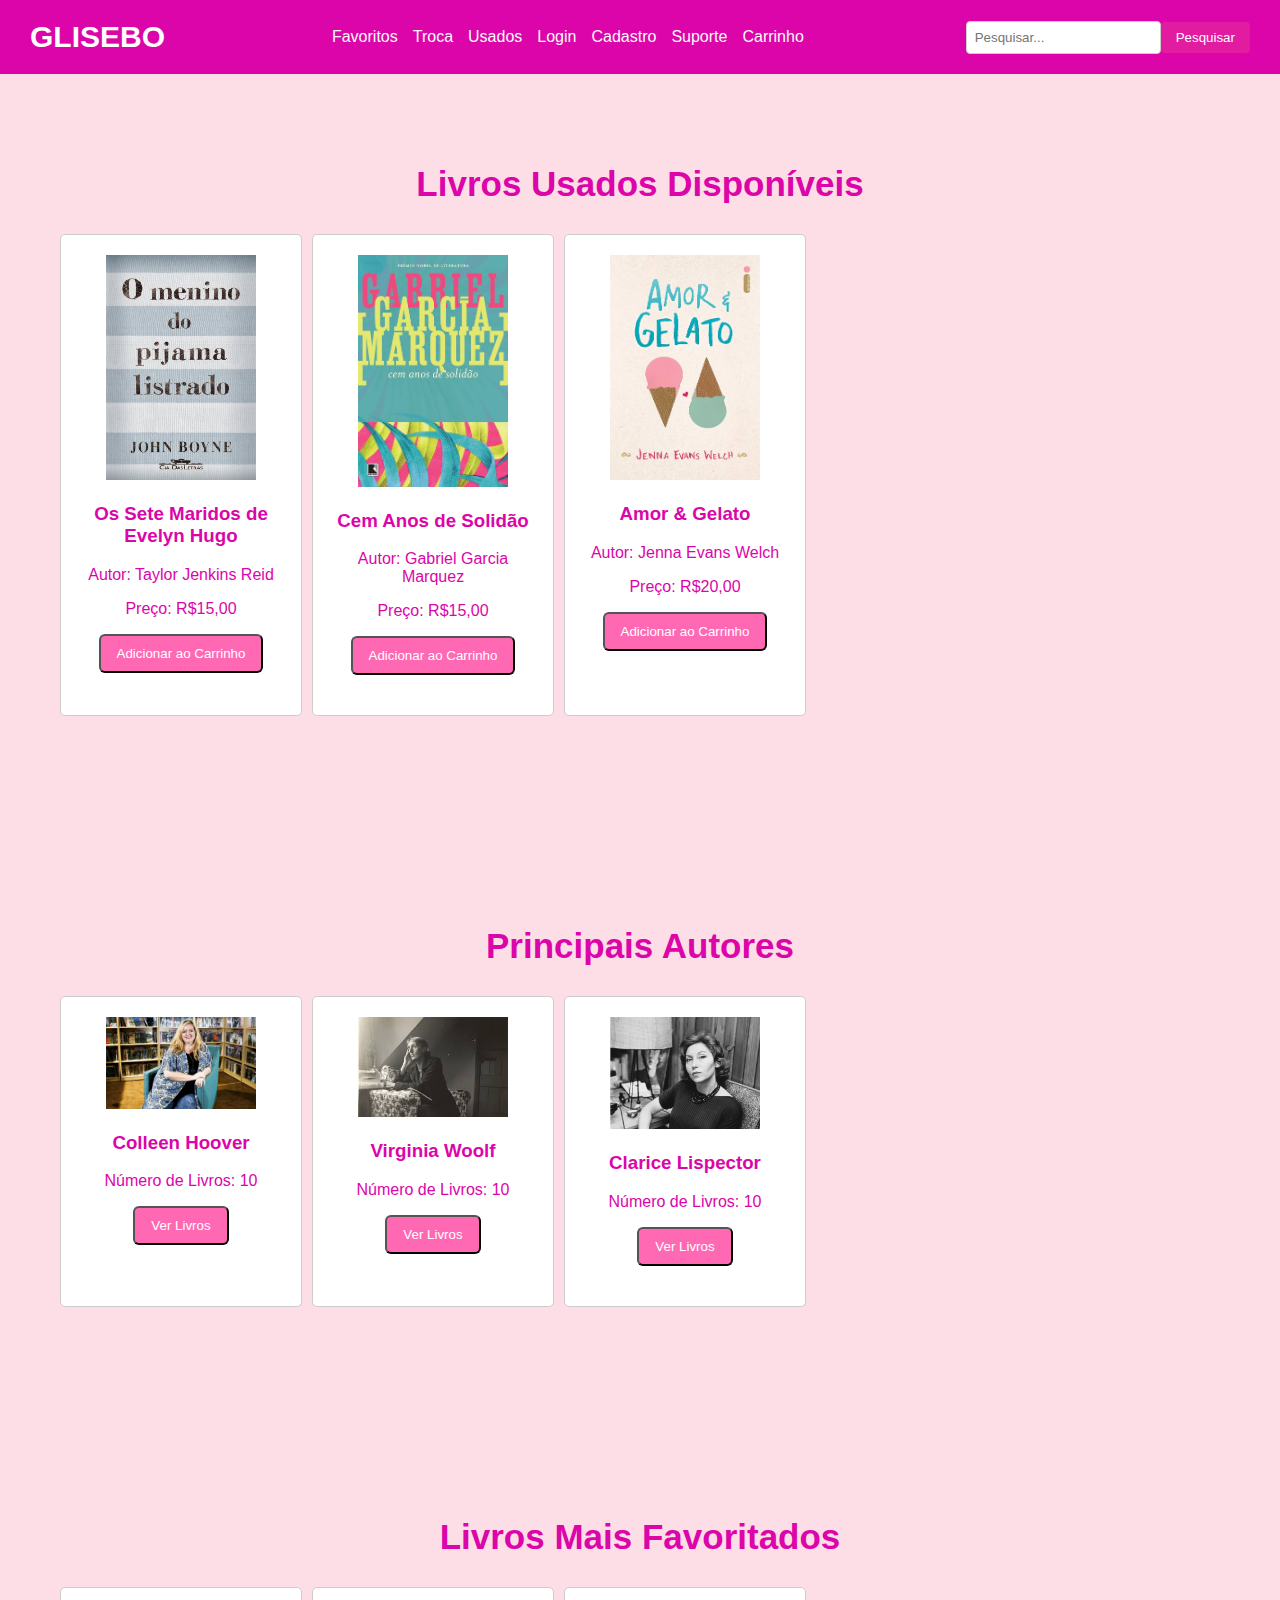
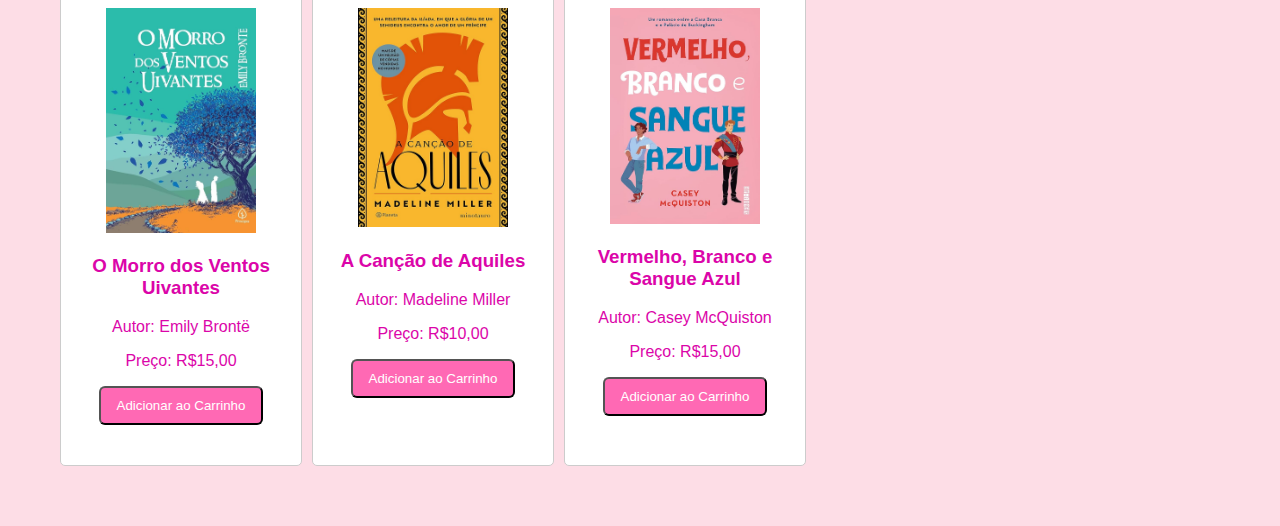
==== index.html @ 2781a34b "oii" ====
<!DOCTYPE html>
<html lang="pt-BR">
<head>
    <meta charset="UTF-8">
    <meta http-equiv="X-UA-Compatible" content="IE=edge">
    <meta name="viewport" content="width=device-width, initial-scale=1.0">
    <title>GLISEBO - Página Inicial</title>
    <link rel="stylesheet" href="styles.css">
</head>
<body>

    <header>
        <div class="logo">GLISEBO</div>
        <nav class="categorias">
            <ul>
                <li><a href="favoritos.html">Favoritos</a></li>
                <li><a href="troca.html">Troca</a></li>
                <li><a href="comprar_livros_usados.html">Usados</a></li>
                <li><a href="realizar_login.html">Login</a></li>
                <li><a href="cadastrar_usuario.html">Cadastro</a></li>
                <li><a href="receber_suporte.html">Suporte</a></li>
                <li><a href="carrinho.html">Carrinho</a></li>
            </ul>
        </nav>
        <div class="search-bar">
            <input type="text" placeholder="Pesquisar...">
            <button>Pesquisar</button>
        </div>
    </header>

    <div class="container">
        <section class="livros-disponiveis">
            <h1>Livros Usados Disponíveis</h1>
            <div class="livros-carousel">
                <div class="livro">
                    <img class="img_livro" src="img/livro1.jpg" alt="Capa do Livro">
                    <h3>Os Sete Maridos de Evelyn Hugo</h3>
                    <p>Autor: Taylor Jenkins Reid</p>
                    <p>Preço: R$15,00</p>
                    <button class="add-to-cart">Adicionar ao Carrinho</button>
                </div>
                
                <div class="livro">
                    <img class="img_livro" src="img/livro2.jpg" alt="Capa do Livro">
                    <h3>Cem Anos de Solidão</h3>
                    <p>Autor: Gabriel Garcia Marquez</p>
                    <p>Preço: R$15,00</p>
                    <button class="add-to-cart">Adicionar ao Carrinho</button>
                </div>
                
                <div class="livro">
                    <img class="img_livro" src="img/livro3.jpg" alt="Capa do Livro">
                    <h3>Amor & Gelato</h3>
                    <p>Autor: Jenna Evans Welch</p>
                    <p>Preço: R$20,00</p>
                    <button class="add-to-cart">Adicionar ao Carrinho</button>
                </div>
            </div>
        </section>

        <section class="autores-principais">
            <h1>Principais Autores</h1>
            <div class="autores-carousel">
                <div class="autor">
                    <img class="img_autor" src="img/autor1.jpg" alt="Foto do Autor">
                    <h3>Colleen Hoover</h3>
                    <p>Número de Livros: 10</p>
                    <button class="add-to-cart">Ver Livros</button>                
                </div>
                
                <div class="autor">
                    <img class="img_autor" src="img/autor2.jpg" alt="Foto do Autor">
                    <h3>Virginia Woolf</h3>
                    <p>Número de Livros: 10</p>
                    <button class="add-to-cart">Ver Livros</button>               
                </div>

                <div class="autor">
                    <img class="img_autor" src="img/autor3.webp" alt="Foto do Autor">
                    <h3>Clarice Lispector</h3>
                    <p>Número de Livros: 10</p>
                    <button class="add-to-cart">Ver Livros</button>                
                </div>
            
            </div>
        </section>

        <section class="livros-favoritados">
            <h1>Livros Mais Favoritados</h1>
            <div class="favoritos-carousel">
                <div class="favorito">
                    <img class="img_favorito" src="img/favorito1.jpg" alt="Capa do Livro Favorito">
                    <h3>O Morro dos Ventos Uivantes</h3>
                    <p>Autor: Emily Brontë</p>
                    <p>Preço: R$15,00</p>
                    <button class="add-to-cart">Adicionar ao Carrinho</button>
                </div>
                
                <div class="favorito">
                    <img class="img_favorito" src="img/favorito2.jpg" alt="Capa do Livro Favorito">
                    <h3>A Canção de Aquiles</h3>
                    <p>Autor: Madeline Miller</p>
                    <p>Preço: R$10,00</p>
                    <button class="add-to-cart">Adicionar ao Carrinho</button>
                </div>
                
                <div class="favorito">
                    <img class="img_favorito" src="img/favorito3.jpg" alt="Capa do Livro Favorito">
                    <h3>Vermelho, Branco e Sangue Azul</h3>
                    <p>Autor: Casey McQuiston</p>
                    <p>Preço: R$15,00</p>
                    <button class="add-to-cart">Adicionar ao Carrinho</button>
                </div>
            </div>
        </section>
</body>
</html>
---- styles.css ----
body {
    font-family: 'Source Sans Pro', sans-serif;
    background-color: #fddde6; /* Rosa pastel */
    color: #db05a9; /* Rosa escuro */
    margin: 0;
    padding: 0;
}

header {
    display: flex;
    justify-content: space-between;
    align-items: center;
    padding: 20px 30px;
    background-color: #db05a9;
    color: white;
}

.livros-disponiveis, .autores-principais, .livros-favoritados {
    padding: 60px;
}

.livro, .autor, .favorito {
    border: 1px solid #db05a9;
    border-radius: 5px;
    padding: 20px;
    margin-right: 20px;
    text-align: center;
    background-color: #ffffff;
}

img {
    max-width: 150px;
    height: auto;
}

.add-to-cart {
    background-color: #ff69b4; /* Cor do botão */
    color: #fff;
    padding: 10px 16px;
    border-radius: 6px;
    cursor: pointer;
    display: block;
    text-decoration: none;
    margin: 10px auto 20px; /* Alinhar e centralizar o botão na vertical */
}

.add-to-cart:hover {
    background-color: #ff1493; /* Cor do botão ao passar o mouse */
}



.cart {
    margin-top: 20px;
}

.empty-cart {
    font-size: 24px;
    font-weight: bold;
    color: red;
}

.recommendations {
    margin-top: 30px;
    font-size: 18px;
    font-weight: bold;
    color: green;
}

.logo {
    font-size: 30px;
    font-weight: bold;
    font-family: 'Source Sans Pro', sans-serif;
    color: #fdfdfd;
    margin-right: 20px; /* Adicionando margem à direita */
}

nav.categorias {
    display: flex;
    align-items: center;
}

.carrinho {
    font-style: normal;
    font-weight: bold;

}

nav.categorias ul {
    list-style-type: none;
    padding: 0;
    margin: 0;
    display: flex;
}

nav.categorias ul li {
    margin-right: 15px;
}

nav.categorias ul li a {
    color: hsl(0, 0%, 98%);
    text-decoration: none;
}

.search-bar {
    display: flex;
    align-items: center;
}

.search-bar input[type="text"] {
    padding: 8px;
    border: 1px solid #ccc;
    border-radius: 4px;
}

.search-bar button {
    padding: 8px 15px;
    background-color: #e21ca0;
    color: white;
    border: none;
    border-radius: 4px;
    cursor: pointer;
}

.livros-disponiveis {
    margin-bottom: 60px; 
}
.autores-principais {
    margin-top: 60px; 
}
.livros-favoritados{
    margin-top: 60px;
}
.livro, .autor, .favorito {
    background-color: #fff;
    border: 1px solid #ccc;
    border-radius: 5px;
    padding: 20px;
    margin-right: 10px;
    width: 200px;
}

.livros-carousel, .autores-carousel, .favoritos-carousel {
    display: flex;
    overflow-x:auto; 
}

.img_livro{
    width: 200px;
}
.img_autor{
    width: 200px;
}
.img_favorito{
    width: 200px;
}

h1 {
    text-align: center;
    margin: 30px 0;
    font-size: 35px;
}

footer {
    background-color: #F6D9E2;
    padding: 20px;
    text-align: center;
}

.livros-usados {
    display: grid;
    grid-template-columns: repeat(auto-fill, minmax(250px, 1fr));
    gap: 20px;
    padding: 20px;
}


.livro-usado {
    width: 250px;
    background-color: #fff;
    padding: 20px;
    border-radius: 8px;
    box-shadow: 0 0 10px rgba(0, 0, 0, 0.1);
}

.livro-usado img {
    max-width: 100%;
    height: auto;
    border-radius: 4px;
    margin-bottom: 10px;
}

.livro-usado .detalhes h2 {
    font-size: 20px;
    margin-bottom: 20px;
}

.livro-usado .detalhes p {
    margin-bottom: 5px;
}

.livro-usado button {
    padding: 8px 15px;
    background-color: #4CAF50;
    color: white;
    border: none;
    border-radius: 4px;
    cursor: pointer;
}

.itens-carrinho {
    display: grid;
    grid-template-columns: repeat(auto-fill, minmax(250px, 1fr));
    gap: 20px;
    padding: 20px;
}

.item {
    background-color: #fff;
    padding: 20px;
    border-radius: 8px;
    box-shadow: 0 0 10px rgba(0, 0, 0, 0.1);
}

.item img {
    max-width: 100%;
    height: auto;
    border-radius: 4px;
    margin-bottom: 10px;
}

.item .detalhes h2 {
    font-size: 18px;
    margin-bottom: 10px;
}

.item .detalhes p {
    margin-bottom: 5px;
}

.item button {
    padding: 8px 15px;
    background-color: #FF5733;
    color: white;
    border: none;
    border-radius: 4px;
    cursor: pointer;
}

footer {
    background-color: #F6D9E2;
    padding: 20px;
    text-align: center;
}


.formulario-suporte {
    max-width: 600px;
    margin: 0 auto;
    padding: 20px;
    background-color: #fff;
    border-radius: 8px;
    box-shadow: 0 0 10px rgba(0, 0, 0, 0.1);
}

.formulario-suporte h2 {
    margin-bottom: 20px;
}

.formulario-suporte label {
    display: block;
    margin-bottom: 10px;
}

.formulario-suporte input[type="text"],
.formulario-suporte select,
.formulario-suporte textarea {
    width: 100%;
    padding: 8px;
    border: 1px solid #ccc;
    border-radius: 4px;
    margin-bottom: 10px;
}

.formulario-suporte textarea {
    resize: vertical;
}

.formulario-suporte button {
    padding: 10px 16px;
    background-color: #ff69b4;
    color: white;
    border: none;
    border-radius: 6px;
    cursor: pointer;
}

.formulario-suporte button:hover {
    background-color: #ff1493;
}

.contato-admin {
    max-width: 600px;
    margin: 20px auto;
    padding: 20px;
    background-color: #fff;
    border-radius: 8px;
    box-shadow: 0 0 10px rgba(0, 0, 0, 0.1);
}

.contato-admin h2 {
    margin-bottom: 20px;
}
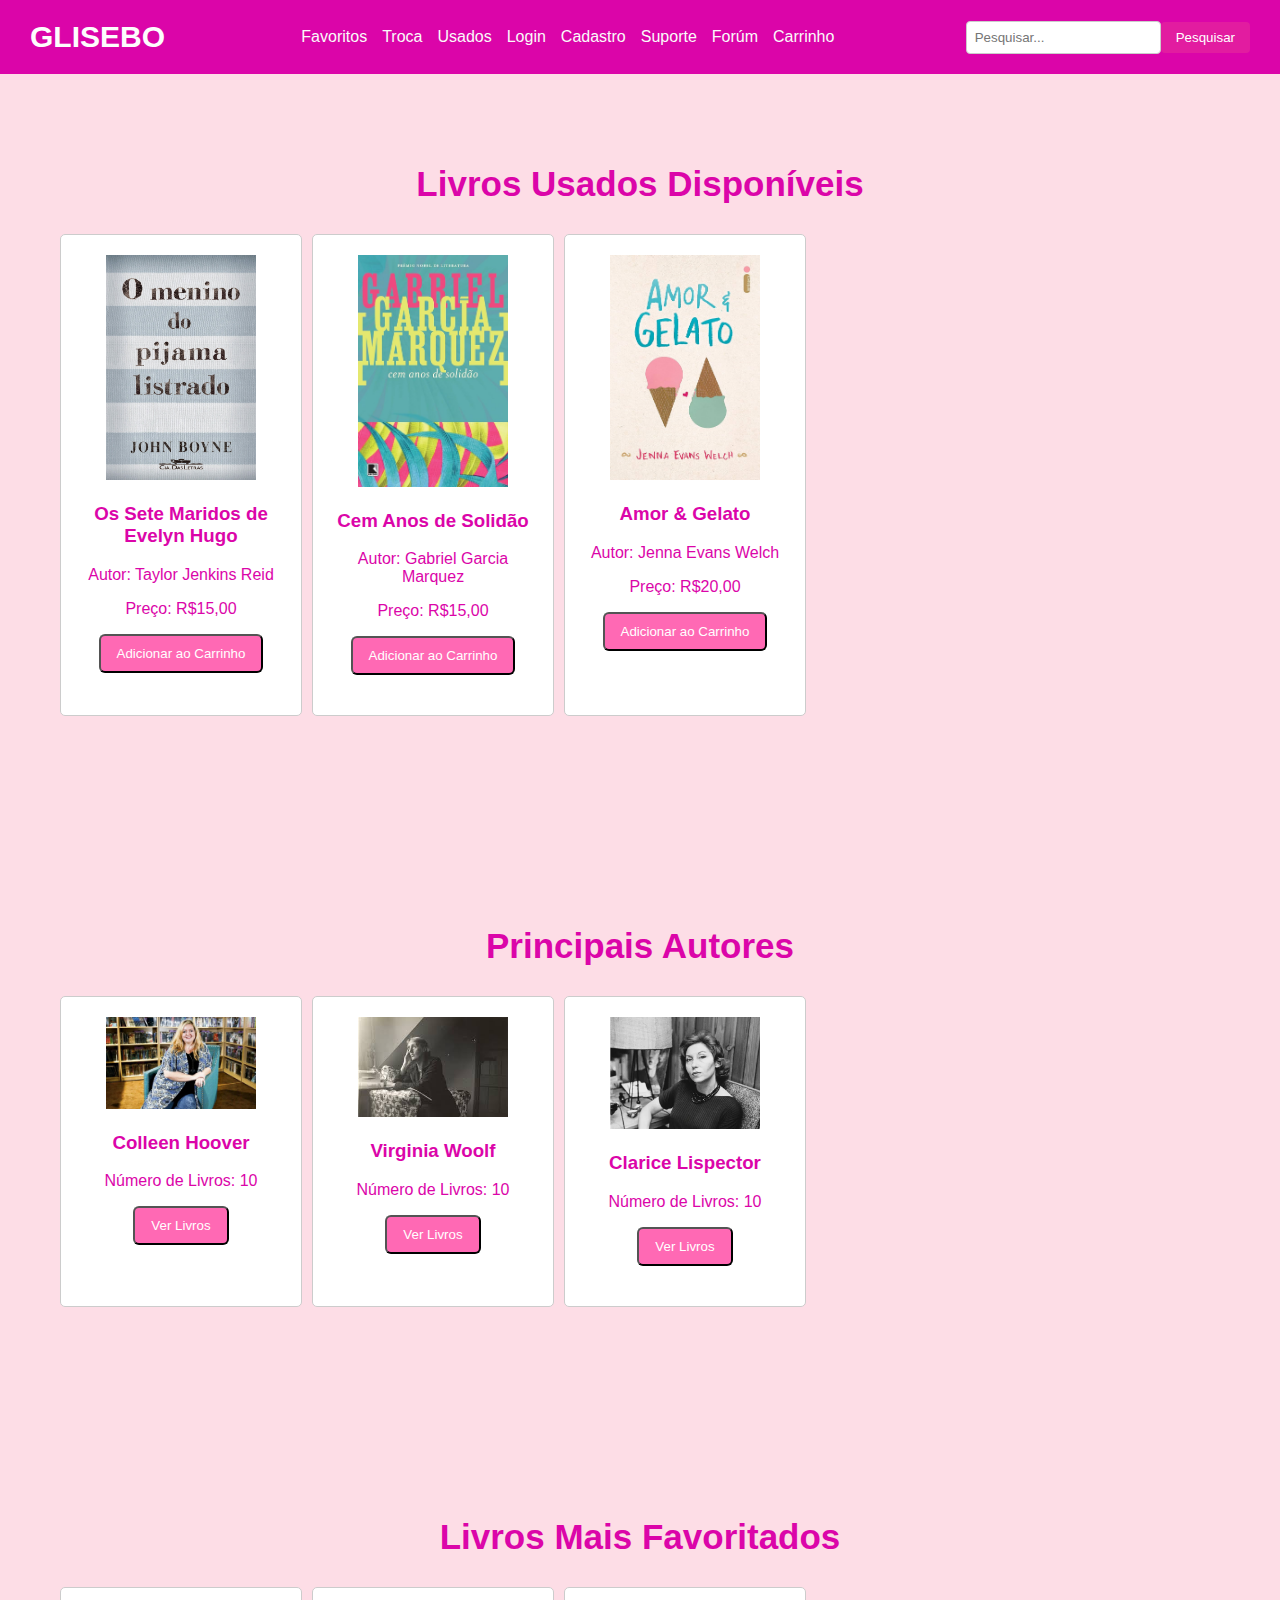
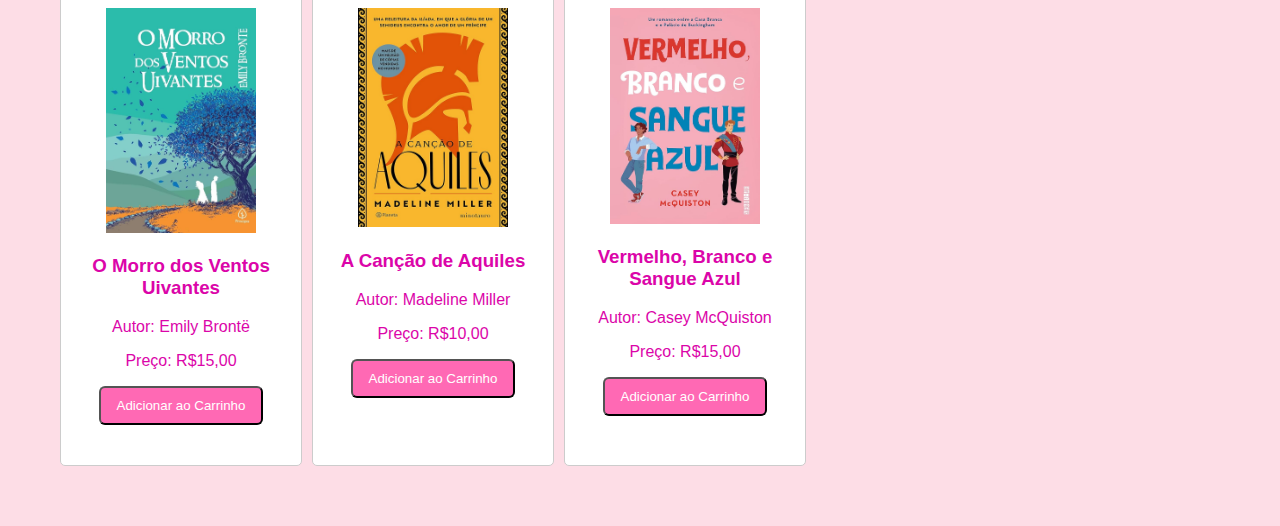
==== commit 8cdf209c: "commit inicial" ====
--- a/index.html
+++ b/index.html
@@ -19,6 +19,7 @@
                 <li><a href="realizar_login.html">Login</a></li>
                 <li><a href="cadastrar_usuario.html">Cadastro</a></li>
                 <li><a href="receber_suporte.html">Suporte</a></li>
+                <li><a href="forúm.html">Forúm</a></li>
                 <li><a href="carrinho.html">Carrinho</a></li>
             </ul>
         </nav>
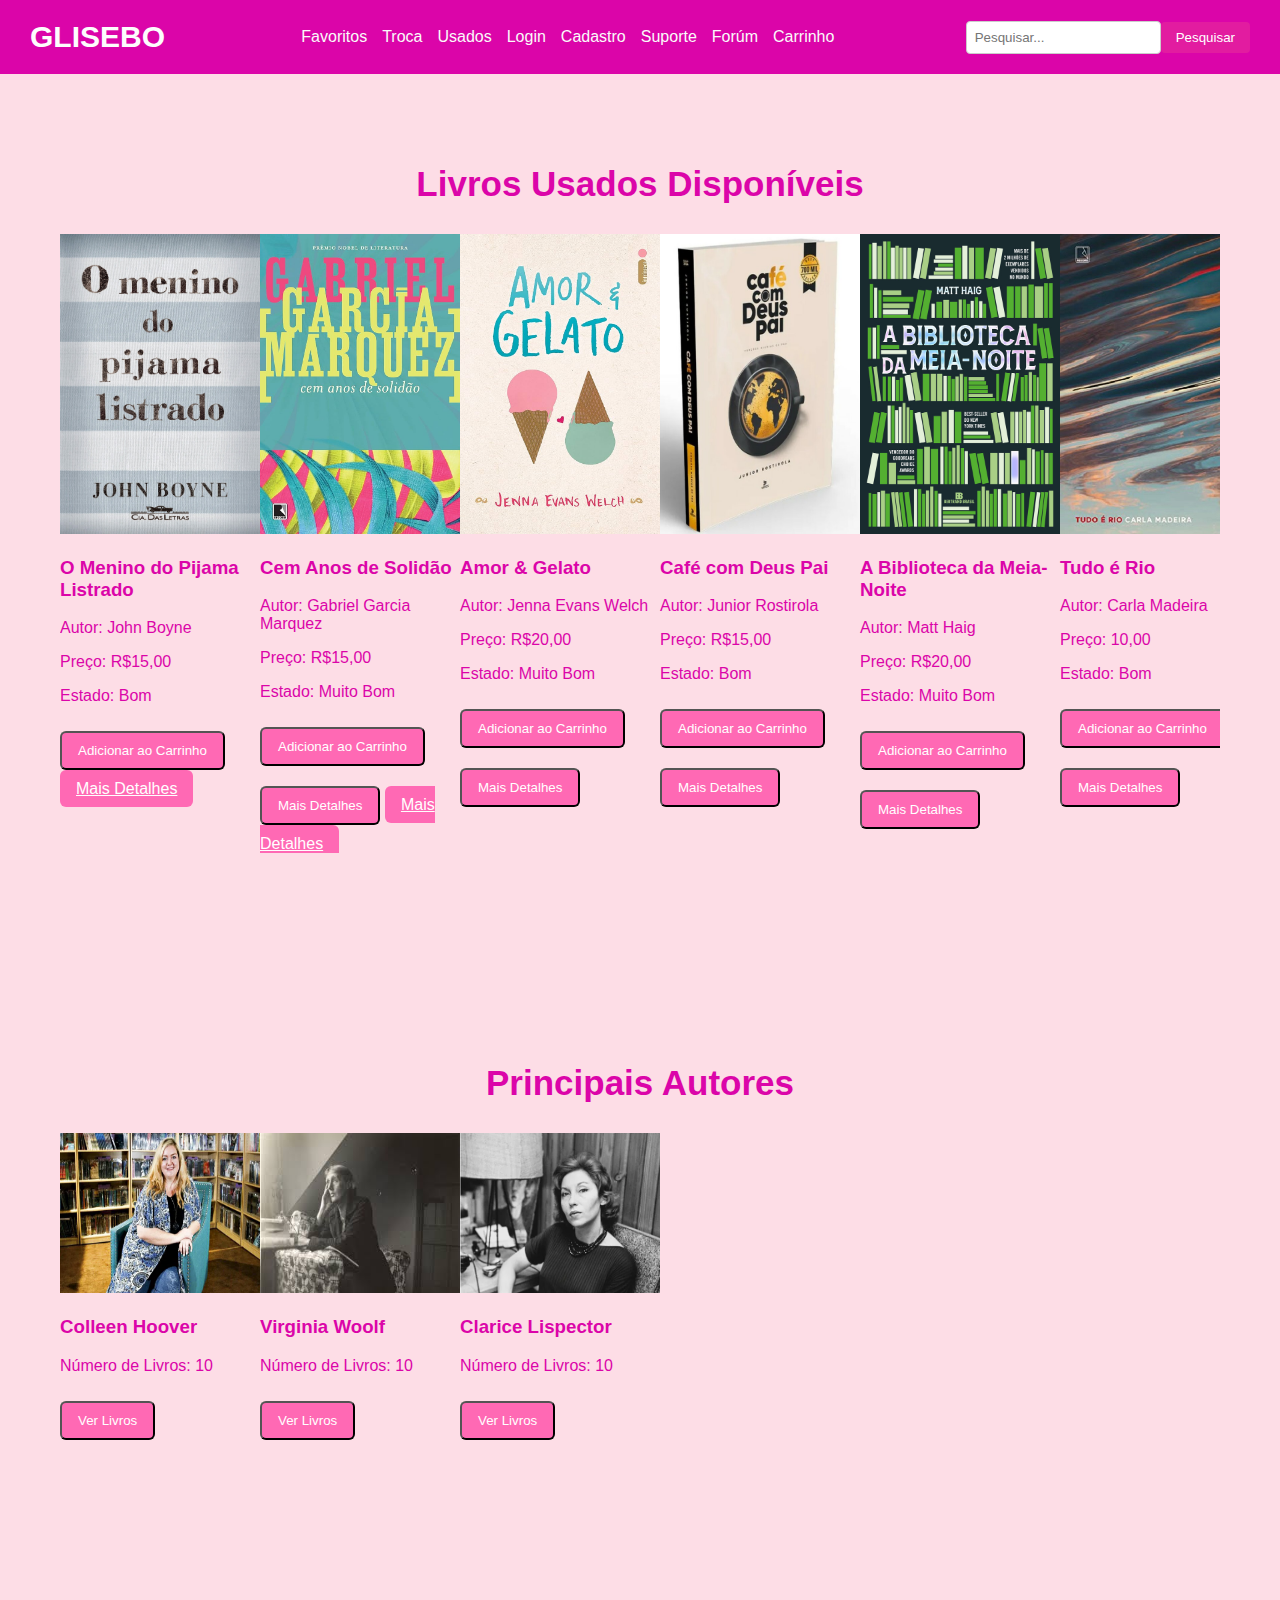
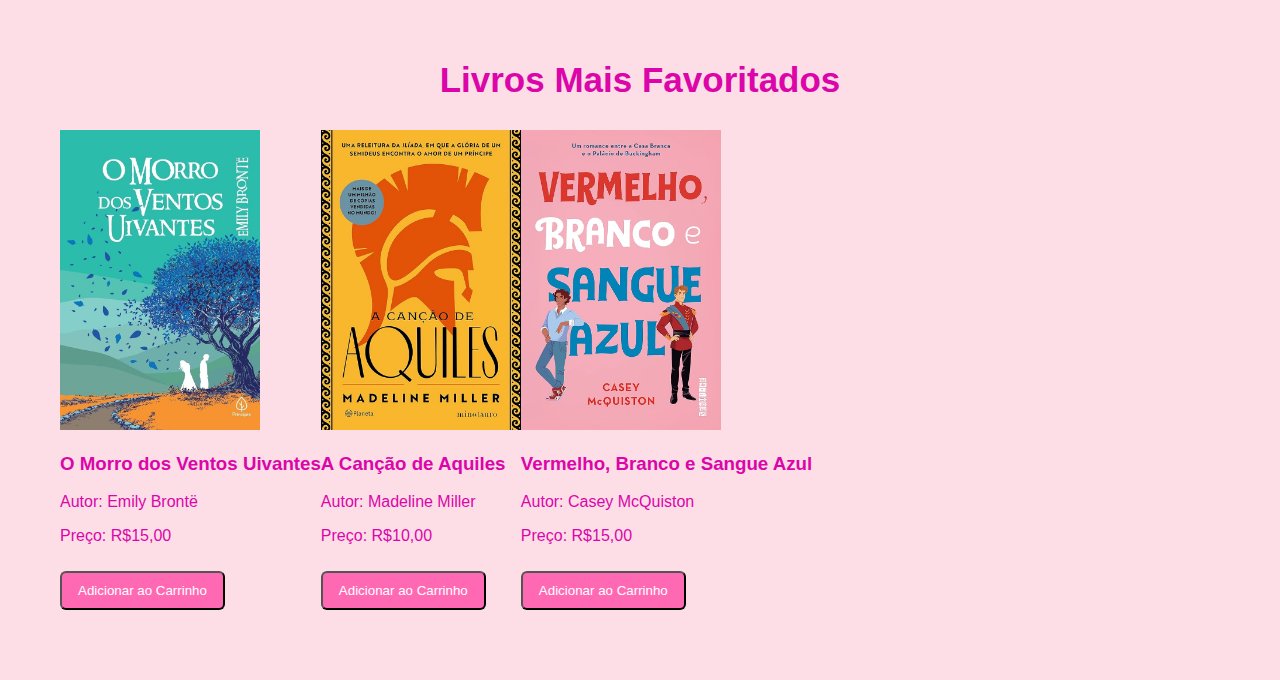
==== commit b777a4f8: "..." ====
--- a/index.html
+++ b/index.html
@@ -35,26 +35,112 @@
             <div class="livros-carousel">
                 <div class="livro">
                     <img class="img_livro" src="img/livro1.jpg" alt="Capa do Livro">
-                    <h3>Os Sete Maridos de Evelyn Hugo</h3>
-                    <p>Autor: Taylor Jenkins Reid</p>
-                    <p>Preço: R$15,00</p>
-                    <button class="add-to-cart">Adicionar ao Carrinho</button>
-                </div>
-                
+                    <h3>O Menino do Pijama Listrado</h3>
+                    <p>Autor: John Boyne</p>
+                    <p>Preço: R$15,00</p>
+                    <p>Estado: Bom</p>
+                    <button class="add-to-cart">Adicionar ao Carrinho</button>
+                    <a href="visualizar detalhes/visualiza_detalhes_livro1.html" class="visualizar">Mais Detalhes</a>
+                </div>
                 <div class="livro">
                     <img class="img_livro" src="img/livro2.jpg" alt="Capa do Livro">
                     <h3>Cem Anos de Solidão</h3>
                     <p>Autor: Gabriel Garcia Marquez</p>
                     <p>Preço: R$15,00</p>
-                    <button class="add-to-cart">Adicionar ao Carrinho</button>
-                </div>
-                
+                    <p>Estado: Muito Bom</p>
+                    <button class="add-to-cart">Adicionar ao Carrinho</button>
+                    <button class="visualizar">Mais Detalhes</button>
+                    <a href="visualizar detalhes/visualiza_detalhes_livro1.html" class="visualizar">Mais Detalhes</a>
+                </div>
                 <div class="livro">
                     <img class="img_livro" src="img/livro3.jpg" alt="Capa do Livro">
                     <h3>Amor & Gelato</h3>
                     <p>Autor: Jenna Evans Welch</p>
                     <p>Preço: R$20,00</p>
-                    <button class="add-to-cart">Adicionar ao Carrinho</button>
+                    <p>Estado: Muito Bom</p>
+                    <button class="add-to-cart">Adicionar ao Carrinho</button>
+                    <button class="visualizar">Mais Detalhes</button>
+                </div>
+                <div class="livro">
+                    <img class="img_livro" src="img/livro4.jpg" alt="Capa do Livro">
+                    <h3>Café com Deus Pai</h3>
+                    <p>Autor: Junior Rostirola</p>
+                    <p>Preço: R$15,00</p>
+                    <p>Estado: Bom</p>
+                    <button class="add-to-cart">Adicionar ao Carrinho</button>
+                    <button class="visualizar">Mais Detalhes</button>
+                </div>
+                <div class="livro">
+                    <img class="img_livro" src="img/livro5.jpg" alt="Capa do Livro">
+                    <h3>A Biblioteca da Meia-Noite</h3>
+                    <p>Autor: Matt Haig</p>
+                    <p>Preço: R$20,00</p>
+                    <p>Estado: Muito Bom</p>
+                    <button class="add-to-cart">Adicionar ao Carrinho</button>
+                    <button class="visualizar">Mais Detalhes</button>
+                </div>
+                <div class="livro">
+                    <img class="img_livro" src="img/livro6.jpg" alt="Capa do Livro">
+                    <h3>Tudo é Rio</h3>
+                    <p>Autor: Carla Madeira</p>
+                    <p>Preço: 10,00</p>
+                    <p>Estado: Bom</p>
+                    <button class="add-to-cart">Adicionar ao Carrinho</button>
+                    <button class="visualizar">Mais Detalhes</button>
+                </div>
+                <div class="livro">
+                    <img class="img_livro" src="img/livro7.jpg" alt="Capa do Livro">
+                    <h3>É Assim que Acaba</h3>
+                    <p>Autor: Colleen Hoover</p>
+                    <p>Preço: 15,00</p>
+                    <p>Estado: Bom</p>
+                    <button class="add-to-cart">Adicionar ao Carrinho</button>
+                    <button class="visualizar">Mais Detalhes</button>
+                </div>
+                <div class="livro">
+                    <img class="img_livro" src="img/livro8.jpg" alt="Capa do Livro">
+                    <h3>Verity</h3>
+                    <p>Autor: Colleen Hoover</p>
+                    <p>Preço: 10,00</p>
+                    <p>Estado: Bom</p>
+                    <button class="add-to-cart">Adicionar ao Carrinho</button>
+                    <button class="visualizar">Mais Detalhes</button>
+                </div>
+                <div class="livro">
+                    <img class="img_livro" src="img/livro9.jpg" alt="Capa do Livro">
+                    <h3>O Deus que Destrói Sonhos</h3>
+                    <p>Autor: Rodrigo Bibo</p>
+                    <p>Preço: 5,00</p>
+                    <p>Estado: Ruim</p>
+                    <button class="add-to-cart">Adicionar ao Carrinho</button>
+                    <button class="visualizar">Mais Detalhes</button>
+                </div>
+                <div class="livro">
+                    <img class="img_livro" src="img/livro10.jpg" alt="Capa do Livro">
+                    <h3>Torto Arado</h3>
+                    <p>Autor: Itamar Vieira Junior</p>
+                    <p>Preço: 5,00</p>
+                    <p>Estado: Ruim</p>
+                    <button class="add-to-cart">Adicionar ao Carrinho</button>
+                    <button class="visualizar">Mais Detalhes</button>
+                </div>
+                <div class="livro">
+                    <img class="img_livro" src="img/livro11.jpg" alt="Capa do Livro">
+                    <h3>A Natureza da Mordida</h3>
+                    <p>Autor: Carla Madeira</p>
+                    <p>Preço: 10,00</p>
+                    <p>Estado: Bom</p>
+                    <button class="add-to-cart">Adicionar ao Carrinho</button>
+                    <button class="visualizar">Mais Detalhes</button>
+                </div>
+                <div class="livro">
+                    <img class="img_livro" src="img/livro3.jpg" alt="Capa do Livro">
+                    <h3>O Lado Feio do Amor</h3>
+                    <p>Autor: Coollen Hoover</p>
+                    <p>Preço: 15,00</p>
+                    <p>Estado: Bom</p>
+                    <button class="add-to-cart">Adicionar ao Carrinho</button>
+                    <button class="visualizar">Mais Detalhes</button>
                 </div>
             </div>
         </section>
--- a/styles.css
+++ b/styles.css
@@ -19,36 +19,29 @@
     padding: 60px;
 }
 
-.livro, .autor, .favorito {
-    border: 1px solid #db05a9;
-    border-radius: 5px;
-    padding: 20px;
-    margin-right: 20px;
-    text-align: center;
-    background-color: #ffffff;
-}
-
-img {
-    max-width: 150px;
-    height: auto;
-}
-
-.add-to-cart {
-    background-color: #ff69b4; /* Cor do botão */
+
+.img_livro, .img_favorito {
+    width: 150px;
+    height: 300px;
+}
+
+.img_autor {
+    width: 200px;
+    height: 160px;
+}
+
+.add-to-cart, .visualizar {
+    background-color: #ff69b4; 
     color: #fff;
     padding: 10px 16px;
     border-radius: 6px;
     cursor: pointer;
-    display: block;
-    text-decoration: none;
-    margin: 10px auto 20px; /* Alinhar e centralizar o botão na vertical */
+    margin: 10px auto;
 }
 
 .add-to-cart:hover {
-    background-color: #ff1493; /* Cor do botão ao passar o mouse */
-}
-
-
+    background-color: #ff1493; 
+}
 
 .cart {
     margin-top: 20px;
@@ -131,14 +124,6 @@
 .livros-favoritados{
     margin-top: 60px;
 }
-.livro, .autor, .favorito {
-    background-color: #fff;
-    border: 1px solid #ccc;
-    border-radius: 5px;
-    padding: 20px;
-    margin-right: 10px;
-    width: 200px;
-}
 
 .livros-carousel, .autores-carousel, .favoritos-carousel {
     display: flex;
@@ -311,3 +296,35 @@
 .contato-admin h2 {
     margin-bottom: 20px;
 }
+
+
+/* Estilos para o conteúdo principal */
+main {
+    padding: 20px;
+}
+
+.detalhes-livro h1 {
+    font-size: 24px;
+    margin-bottom: 10px;
+}
+
+.detalhes-livro p {
+    margin-bottom: 10px;
+}
+
+.detalhes-livro .add-to-cart {
+    background-color: #ff69b4;
+    color: #fff;
+    padding: 10px 20px;
+    border: none;
+    border-radius: 5px;
+    cursor: pointer;
+    font-size: 16px;
+}
+
+/* Estilos para o rodapé */
+footer {
+    background-color: #F6D9E2;
+    padding: 20px;
+    text-align: center;
+}
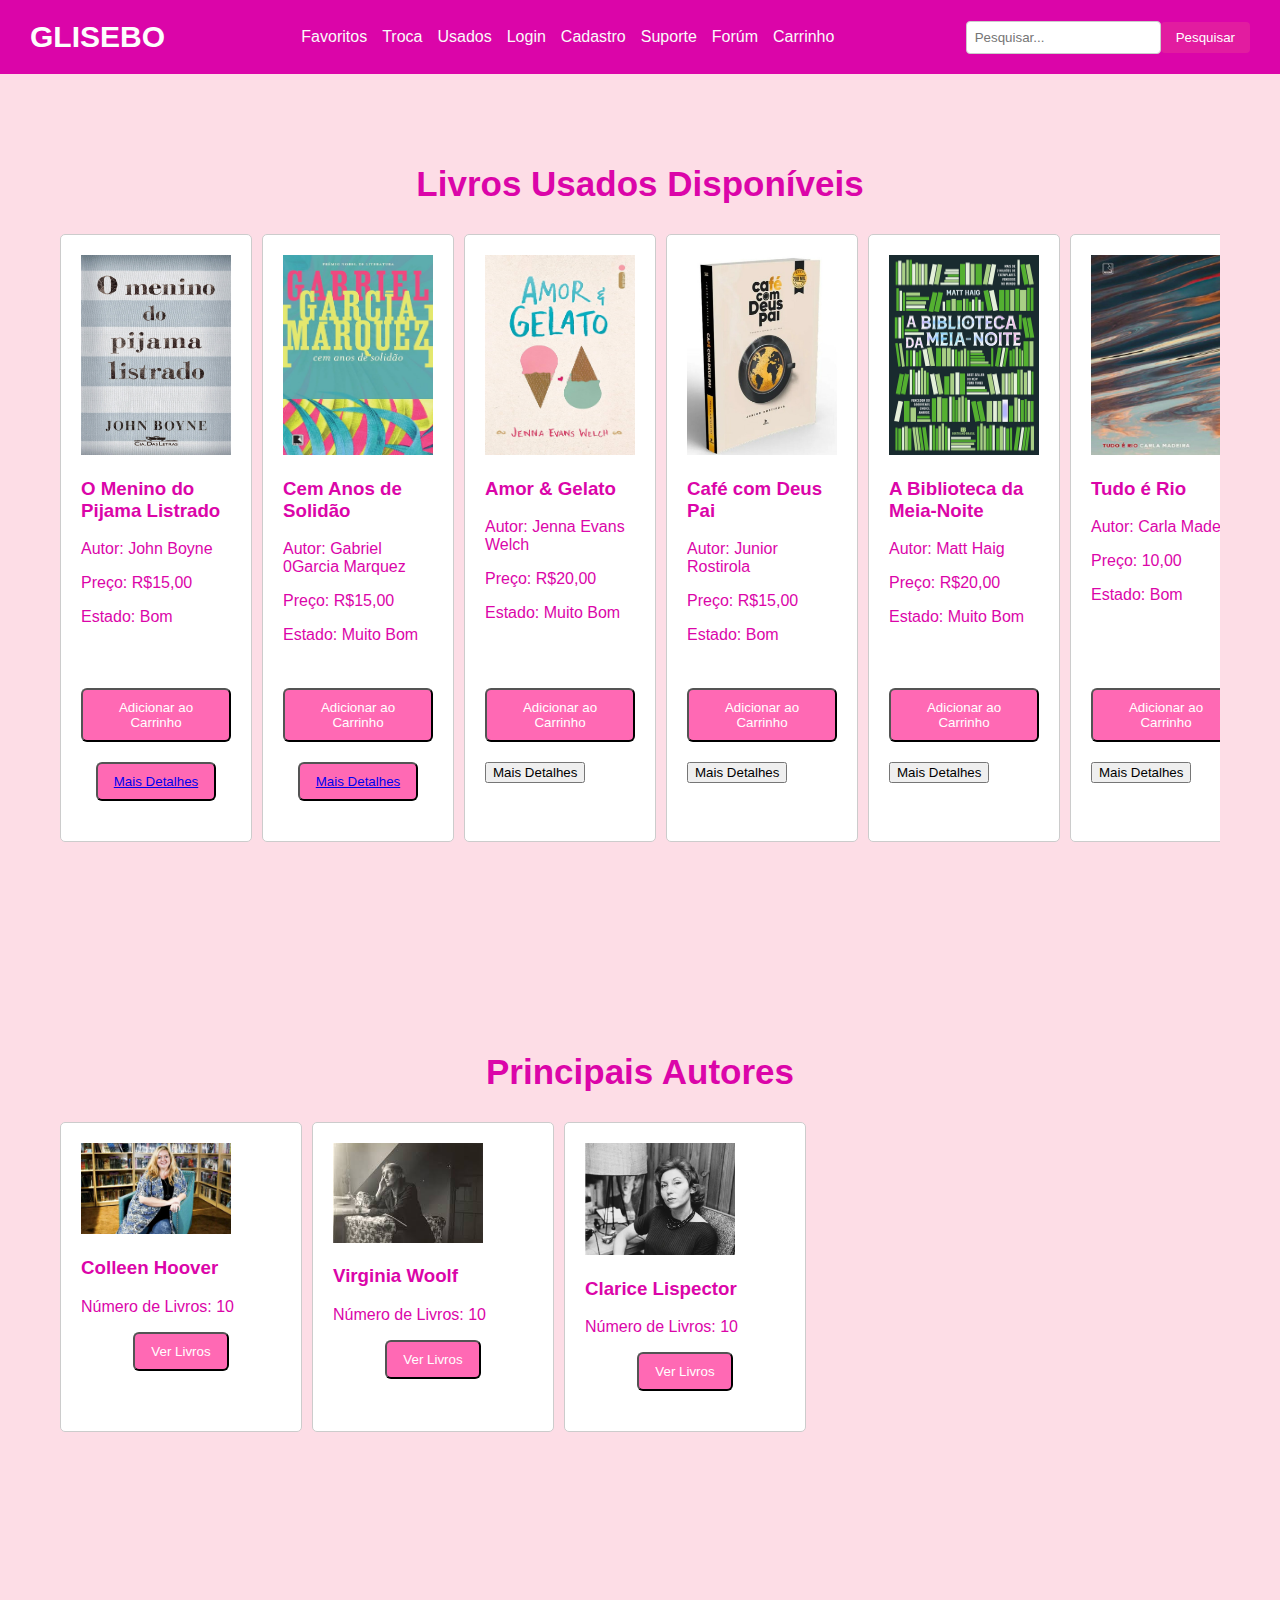
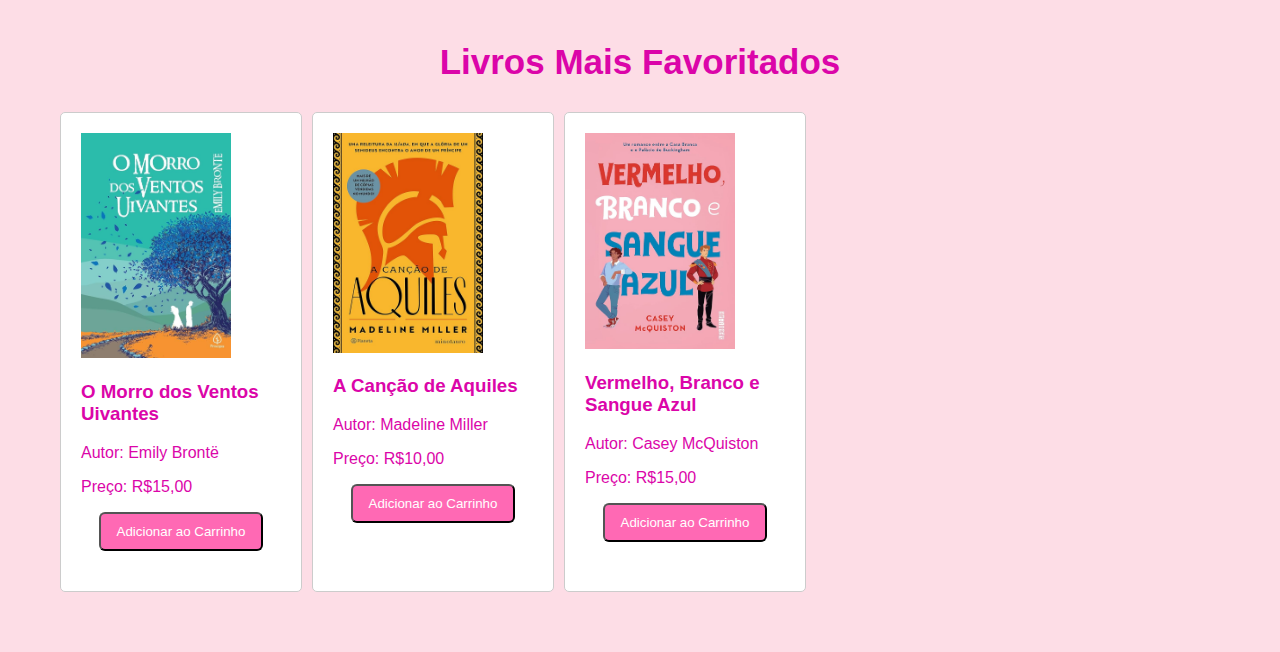
==== commit cf8516a7: "eva" ====
--- a/index.html
+++ b/index.html
@@ -1,5 +1,6 @@
 <!DOCTYPE html>
 <html lang="pt-BR">
+
 <head>
     <meta charset="UTF-8">
     <meta http-equiv="X-UA-Compatible" content="IE=edge">
@@ -7,6 +8,7 @@
     <title>GLISEBO - Página Inicial</title>
     <link rel="stylesheet" href="styles.css">
 </head>
+
 <body>
 
     <header>
@@ -35,113 +37,139 @@
             <div class="livros-carousel">
                 <div class="livro">
                     <img class="img_livro" src="img/livro1.jpg" alt="Capa do Livro">
-                    <h3>O Menino do Pijama Listrado</h3>
-                    <p>Autor: John Boyne</p>
-                    <p>Preço: R$15,00</p>
-                    <p>Estado: Bom</p>
-                    <button class="add-to-cart">Adicionar ao Carrinho</button>
-                    <a href="visualizar detalhes/visualiza_detalhes_livro1.html" class="visualizar">Mais Detalhes</a>
+                    <div class="box-inf-livro">
+                        <h3>O Menino do Pijama Listrado</h3>
+                        <p>Autor: John Boyne</p>
+                        <p>Preço: R$15,00</p>
+                        <p>Estado: Bom</p>
+                    </div>
+                    <button class="add-to-cart">Adicionar ao Carrinho</button>
+                    <button class="visualizar1">
+                        <a href="visualiza_detalhes_livro1.html" class="visualizar">Mais Detalhes</a>
+                    </button>
                 </div>
                 <div class="livro">
                     <img class="img_livro" src="img/livro2.jpg" alt="Capa do Livro">
-                    <h3>Cem Anos de Solidão</h3>
-                    <p>Autor: Gabriel Garcia Marquez</p>
-                    <p>Preço: R$15,00</p>
-                    <p>Estado: Muito Bom</p>
-                    <button class="add-to-cart">Adicionar ao Carrinho</button>
-                    <button class="visualizar">Mais Detalhes</button>
-                    <a href="visualizar detalhes/visualiza_detalhes_livro1.html" class="visualizar">Mais Detalhes</a>
+                    <div class="box-inf-livro">
+                        <h3>Cem Anos de Solidão</h3>
+                        <p>Autor: Gabriel 0Garcia Marquez</p>
+                        <p>Preço: R$15,00</p>
+                        <p>Estado: Muito Bom</p>
+                    </div>
+                    <button class="add-to-cart">Adicionar ao Carrinho</button>
+                    <button class="visualizar1">
+                        <a href="visualiza_detalhes_livro1.html" class="visualizar">Mais Detalhes</a>
+                    </button>
                 </div>
                 <div class="livro">
                     <img class="img_livro" src="img/livro3.jpg" alt="Capa do Livro">
-                    <h3>Amor & Gelato</h3>
-                    <p>Autor: Jenna Evans Welch</p>
-                    <p>Preço: R$20,00</p>
-                    <p>Estado: Muito Bom</p>
+                    <div class="box-inf-livro">
+                        <h3>Amor & Gelato</h3>
+                        <p>Autor: Jenna Evans Welch</p>
+                        <p>Preço: R$20,00</p>
+                        <p>Estado: Muito Bom</p>
+                    </div>
                     <button class="add-to-cart">Adicionar ao Carrinho</button>
                     <button class="visualizar">Mais Detalhes</button>
                 </div>
                 <div class="livro">
                     <img class="img_livro" src="img/livro4.jpg" alt="Capa do Livro">
-                    <h3>Café com Deus Pai</h3>
-                    <p>Autor: Junior Rostirola</p>
-                    <p>Preço: R$15,00</p>
-                    <p>Estado: Bom</p>
+                    <div class="box-inf-livro">
+                        <h3>Café com Deus Pai</h3>
+                        <p>Autor: Junior Rostirola</p>
+                        <p>Preço: R$15,00</p>
+                        <p>Estado: Bom</p>
+                    </div>
                     <button class="add-to-cart">Adicionar ao Carrinho</button>
                     <button class="visualizar">Mais Detalhes</button>
                 </div>
                 <div class="livro">
                     <img class="img_livro" src="img/livro5.jpg" alt="Capa do Livro">
-                    <h3>A Biblioteca da Meia-Noite</h3>
-                    <p>Autor: Matt Haig</p>
-                    <p>Preço: R$20,00</p>
-                    <p>Estado: Muito Bom</p>
-                    <button class="add-to-cart">Adicionar ao Carrinho</button>
-                    <button class="visualizar">Mais Detalhes</button>
+                    <div class="box-inf-livro">
+                        <h3>A Biblioteca da Meia-Noite</h3>
+                        <p>Autor: Matt Haig</p>
+                        <p>Preço: R$20,00</p>
+                        <p>Estado: Muito Bom</p>
+                    </div>
+                        <button class="add-to-cart">Adicionar ao Carrinho</button>
+                        <button class="visualizar">Mais Detalhes</button>
                 </div>
                 <div class="livro">
                     <img class="img_livro" src="img/livro6.jpg" alt="Capa do Livro">
+                    <div class="box-inf-livro">
                     <h3>Tudo é Rio</h3>
                     <p>Autor: Carla Madeira</p>
                     <p>Preço: 10,00</p>
                     <p>Estado: Bom</p>
+                    </div>
                     <button class="add-to-cart">Adicionar ao Carrinho</button>
                     <button class="visualizar">Mais Detalhes</button>
                 </div>
                 <div class="livro">
                     <img class="img_livro" src="img/livro7.jpg" alt="Capa do Livro">
+                    <div class="box-inf-livro">
                     <h3>É Assim que Acaba</h3>
                     <p>Autor: Colleen Hoover</p>
                     <p>Preço: 15,00</p>
                     <p>Estado: Bom</p>
+                </div>
                     <button class="add-to-cart">Adicionar ao Carrinho</button>
                     <button class="visualizar">Mais Detalhes</button>
                 </div>
                 <div class="livro">
                     <img class="img_livro" src="img/livro8.jpg" alt="Capa do Livro">
+                    <div class="box-inf-livro">
                     <h3>Verity</h3>
                     <p>Autor: Colleen Hoover</p>
                     <p>Preço: 10,00</p>
                     <p>Estado: Bom</p>
+                </div>
                     <button class="add-to-cart">Adicionar ao Carrinho</button>
                     <button class="visualizar">Mais Detalhes</button>
                 </div>
                 <div class="livro">
                     <img class="img_livro" src="img/livro9.jpg" alt="Capa do Livro">
+                    <div class="box-inf-livro">
                     <h3>O Deus que Destrói Sonhos</h3>
                     <p>Autor: Rodrigo Bibo</p>
                     <p>Preço: 5,00</p>
                     <p>Estado: Ruim</p>
+                </div>
                     <button class="add-to-cart">Adicionar ao Carrinho</button>
                     <button class="visualizar">Mais Detalhes</button>
                 </div>
                 <div class="livro">
                     <img class="img_livro" src="img/livro10.jpg" alt="Capa do Livro">
+                    <div class="box-inf-livro">
                     <h3>Torto Arado</h3>
                     <p>Autor: Itamar Vieira Junior</p>
                     <p>Preço: 5,00</p>
                     <p>Estado: Ruim</p>
+                </div>
                     <button class="add-to-cart">Adicionar ao Carrinho</button>
                     <button class="visualizar">Mais Detalhes</button>
                 </div>
                 <div class="livro">
                     <img class="img_livro" src="img/livro11.jpg" alt="Capa do Livro">
+                    <div class="box-inf-livro">
                     <h3>A Natureza da Mordida</h3>
                     <p>Autor: Carla Madeira</p>
                     <p>Preço: 10,00</p>
-                    <p>Estado: Bom</p>
+                    <p>Estado: Bom</p> 
+                </div>
                     <button class="add-to-cart">Adicionar ao Carrinho</button>
                     <button class="visualizar">Mais Detalhes</button>
                 </div>
                 <div class="livro">
                     <img class="img_livro" src="img/livro3.jpg" alt="Capa do Livro">
+                    <div class="box-inf-livro">
                     <h3>O Lado Feio do Amor</h3>
                     <p>Autor: Coollen Hoover</p>
                     <p>Preço: 15,00</p>
                     <p>Estado: Bom</p>
-                    <button class="add-to-cart">Adicionar ao Carrinho</button>
-                    <button class="visualizar">Mais Detalhes</button>
-                </div>
+                </div>
+                    <button class="add-to-cart">Adicionar ao Carrinho</button>
+                    <button class="visualizar">Mais Detalhes</button>
             </div>
         </section>
 
@@ -152,23 +180,23 @@
                     <img class="img_autor" src="img/autor1.jpg" alt="Foto do Autor">
                     <h3>Colleen Hoover</h3>
                     <p>Número de Livros: 10</p>
-                    <button class="add-to-cart">Ver Livros</button>                
-                </div>
-                
+                    <button class="add-to-cart">Ver Livros</button>
+                </div>
+
                 <div class="autor">
                     <img class="img_autor" src="img/autor2.jpg" alt="Foto do Autor">
                     <h3>Virginia Woolf</h3>
                     <p>Número de Livros: 10</p>
-                    <button class="add-to-cart">Ver Livros</button>               
+                    <button class="add-to-cart">Ver Livros</button>
                 </div>
 
                 <div class="autor">
                     <img class="img_autor" src="img/autor3.webp" alt="Foto do Autor">
                     <h3>Clarice Lispector</h3>
                     <p>Número de Livros: 10</p>
-                    <button class="add-to-cart">Ver Livros</button>                
-                </div>
-            
+                    <button class="add-to-cart">Ver Livros</button>
+                </div>
+
             </div>
         </section>
 
@@ -182,7 +210,7 @@
                     <p>Preço: R$15,00</p>
                     <button class="add-to-cart">Adicionar ao Carrinho</button>
                 </div>
-                
+
                 <div class="favorito">
                     <img class="img_favorito" src="img/favorito2.jpg" alt="Capa do Livro Favorito">
                     <h3>A Canção de Aquiles</h3>
@@ -190,7 +218,7 @@
                     <p>Preço: R$10,00</p>
                     <button class="add-to-cart">Adicionar ao Carrinho</button>
                 </div>
-                
+
                 <div class="favorito">
                     <img class="img_favorito" src="img/favorito3.jpg" alt="Capa do Livro Favorito">
                     <h3>Vermelho, Branco e Sangue Azul</h3>
@@ -201,4 +229,5 @@
             </div>
         </section>
 </body>
+
 </html>--- a/styles.css
+++ b/styles.css
@@ -20,28 +20,27 @@
 }
 
 
-.img_livro, .img_favorito {
-    width: 150px;
-    height: 300px;
-}
-
-.img_autor {
-    width: 200px;
-    height: 160px;
-}
-
-.add-to-cart, .visualizar {
-    background-color: #ff69b4; 
+img {
+    max-width: 150px;
+    height: auto;
+}
+
+.add-to-cart, .visualizar1 {
+    background-color: #ff69b4; /* Cor do botão */
     color: #fff;
     padding: 10px 16px;
     border-radius: 6px;
     cursor: pointer;
-    margin: 10px auto;
+    display: block;
+    text-decoration: none;
+    margin: 10px auto 20px; /* Alinhar e centralizar o botão na vertical */
 }
 
 .add-to-cart:hover {
-    background-color: #ff1493; 
-}
+    background-color: #ff1493; /* Cor do botão ao passar o mouse */
+}
+
+
 
 .cart {
     margin-top: 20px;
@@ -124,6 +123,14 @@
 .livros-favoritados{
     margin-top: 60px;
 }
+.livro, .autor, .favorito {
+    background-color: #fff;
+    border: 1px solid #ccc;
+    border-radius: 5px;
+    padding: 20px;
+    margin-right: 10px;
+    width: 200px;
+}
 
 .livros-carousel, .autores-carousel, .favoritos-carousel {
     display: flex;
@@ -132,6 +139,7 @@
 
 .img_livro{
     width: 200px;
+    height: 200px;
 }
 .img_autor{
     width: 200px;
@@ -297,34 +305,6 @@
     margin-bottom: 20px;
 }
 
-
-/* Estilos para o conteúdo principal */
-main {
-    padding: 20px;
-}
-
-.detalhes-livro h1 {
-    font-size: 24px;
-    margin-bottom: 10px;
-}
-
-.detalhes-livro p {
-    margin-bottom: 10px;
-}
-
-.detalhes-livro .add-to-cart {
-    background-color: #ff69b4;
-    color: #fff;
-    padding: 10px 20px;
-    border: none;
-    border-radius: 5px;
-    cursor: pointer;
-    font-size: 16px;
-}
-
-/* Estilos para o rodapé */
-footer {
-    background-color: #F6D9E2;
-    padding: 20px;
-    text-align: center;
-}
+.box-inf-livro{
+    height: 200px;
+}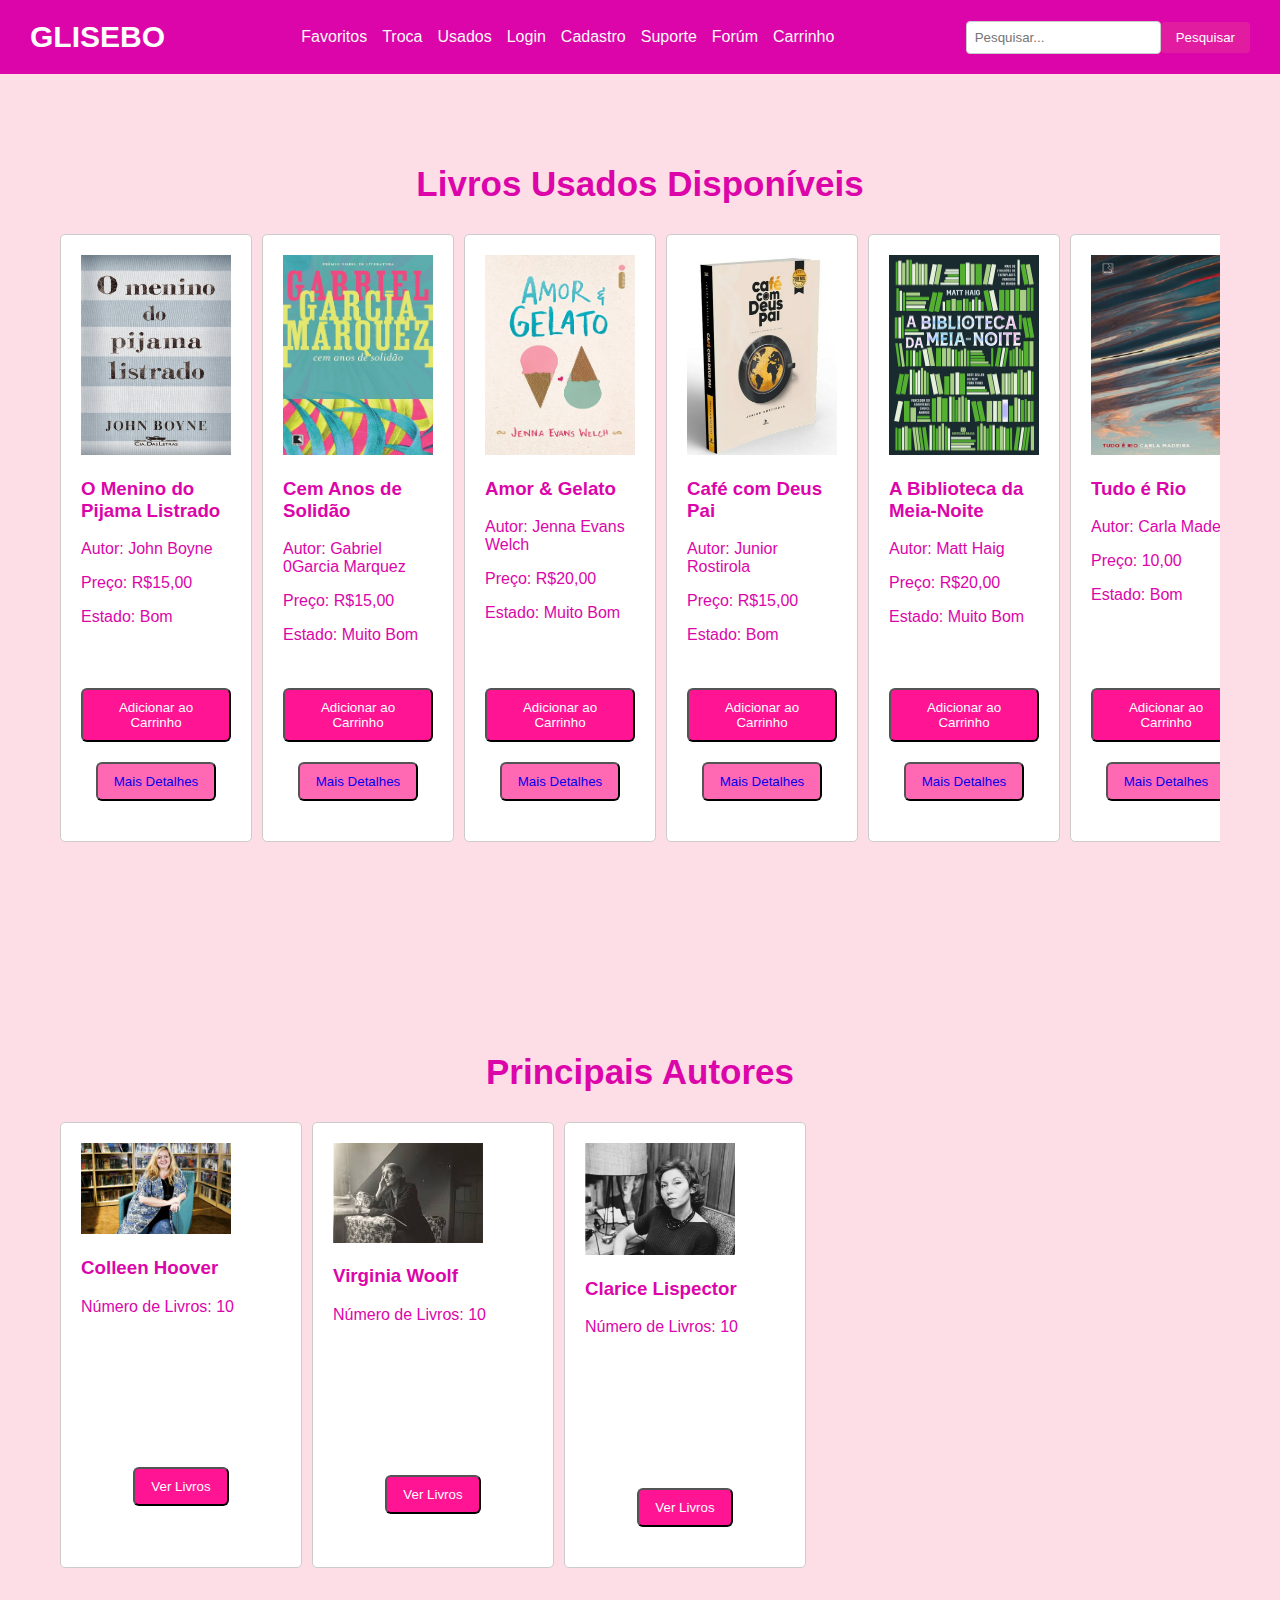
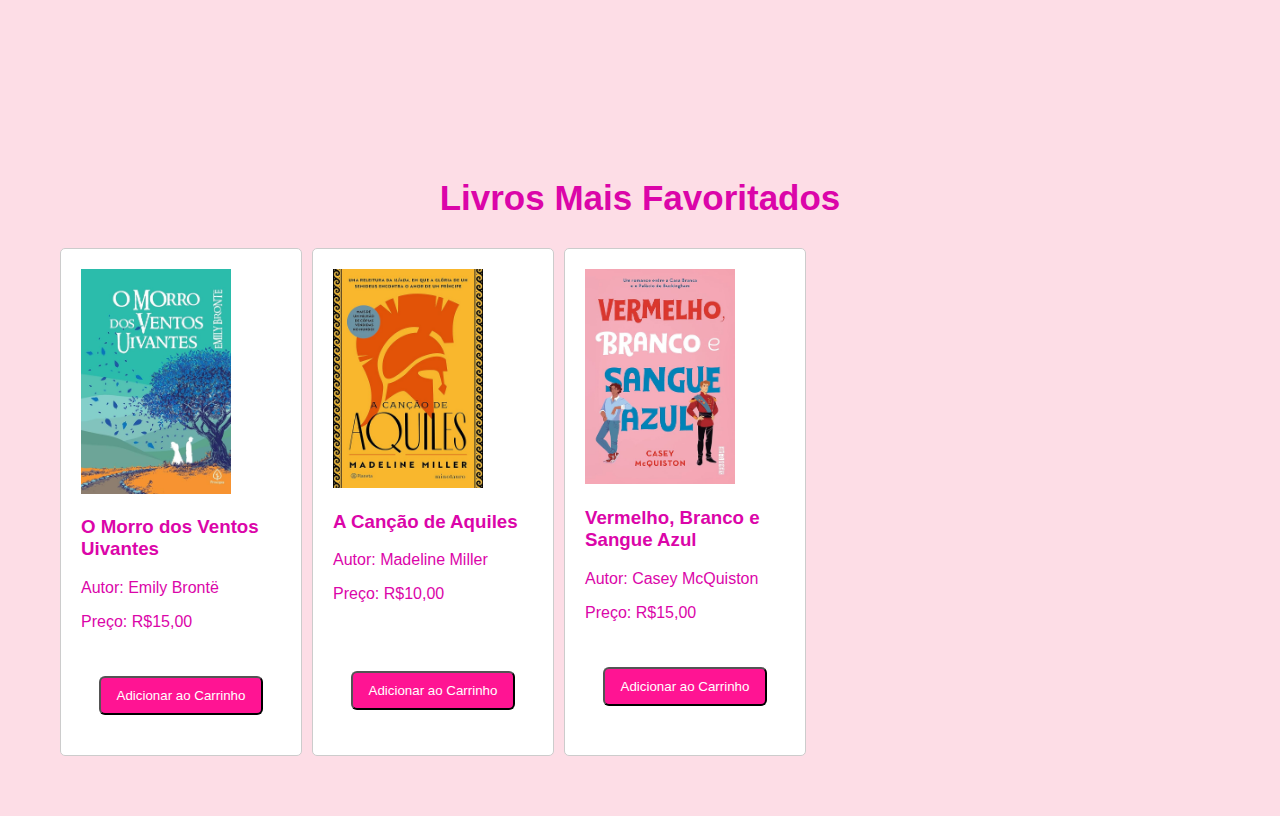
==== commit 3dcfe0ac: "NOVO" ====
--- a/index.html
+++ b/index.html
@@ -70,7 +70,9 @@
                         <p>Estado: Muito Bom</p>
                     </div>
                     <button class="add-to-cart">Adicionar ao Carrinho</button>
-                    <button class="visualizar">Mais Detalhes</button>
+                    <button class="visualizar1">
+                        <a href="#" class="visualizar">Mais Detalhes</a>
+                    </button>
                 </div>
                 <div class="livro">
                     <img class="img_livro" src="img/livro4.jpg" alt="Capa do Livro">
@@ -81,7 +83,9 @@
                         <p>Estado: Bom</p>
                     </div>
                     <button class="add-to-cart">Adicionar ao Carrinho</button>
-                    <button class="visualizar">Mais Detalhes</button>
+                    <button class="visualizar1">
+                        <a href="#" class="visualizar">Mais Detalhes</a>
+                    </button>
                 </div>
                 <div class="livro">
                     <img class="img_livro" src="img/livro5.jpg" alt="Capa do Livro">
@@ -91,86 +95,102 @@
                         <p>Preço: R$20,00</p>
                         <p>Estado: Muito Bom</p>
                     </div>
-                        <button class="add-to-cart">Adicionar ao Carrinho</button>
-                        <button class="visualizar">Mais Detalhes</button>
+                    <button class="add-to-cart">Adicionar ao Carrinho</button>
+                    <button class="visualizar1">
+                        <a href="#" class="visualizar">Mais Detalhes</a>
+                    </button>
                 </div>
                 <div class="livro">
                     <img class="img_livro" src="img/livro6.jpg" alt="Capa do Livro">
                     <div class="box-inf-livro">
-                    <h3>Tudo é Rio</h3>
-                    <p>Autor: Carla Madeira</p>
-                    <p>Preço: 10,00</p>
-                    <p>Estado: Bom</p>
-                    </div>
-                    <button class="add-to-cart">Adicionar ao Carrinho</button>
-                    <button class="visualizar">Mais Detalhes</button>
+                        <h3>Tudo é Rio</h3>
+                        <p>Autor: Carla Madeira</p>
+                        <p>Preço: 10,00</p>
+                        <p>Estado: Bom</p>
+                    </div>
+                    <button class="add-to-cart">Adicionar ao Carrinho</button>
+                    <button class="visualizar1">
+                        <a href="#" class="visualizar">Mais Detalhes</a>
+                    </button>
                 </div>
                 <div class="livro">
                     <img class="img_livro" src="img/livro7.jpg" alt="Capa do Livro">
                     <div class="box-inf-livro">
-                    <h3>É Assim que Acaba</h3>
-                    <p>Autor: Colleen Hoover</p>
-                    <p>Preço: 15,00</p>
-                    <p>Estado: Bom</p>
-                </div>
-                    <button class="add-to-cart">Adicionar ao Carrinho</button>
-                    <button class="visualizar">Mais Detalhes</button>
+                        <h3>É Assim que Acaba</h3>
+                        <p>Autor: Colleen Hoover</p>
+                        <p>Preço: 15,00</p>
+                        <p>Estado: Bom</p>
+                    </div>
+                    <button class="add-to-cart">Adicionar ao Carrinho</button>
+                    <button class="visualizar1">
+                        <a href="#" class="visualizar">Mais Detalhes</a>
+                    </button>
                 </div>
                 <div class="livro">
                     <img class="img_livro" src="img/livro8.jpg" alt="Capa do Livro">
                     <div class="box-inf-livro">
-                    <h3>Verity</h3>
-                    <p>Autor: Colleen Hoover</p>
-                    <p>Preço: 10,00</p>
-                    <p>Estado: Bom</p>
-                </div>
-                    <button class="add-to-cart">Adicionar ao Carrinho</button>
-                    <button class="visualizar">Mais Detalhes</button>
+                        <h3>Verity</h3>
+                        <p>Autor: Colleen Hoover</p>
+                        <p>Preço: 10,00</p>
+                        <p>Estado: Bom</p>
+                    </div>
+                    <button class="add-to-cart">Adicionar ao Carrinho</button>
+                    <button class="visualizar1">
+                        <a href="#" class="visualizar">Mais Detalhes</a>
+                    </button>
                 </div>
                 <div class="livro">
                     <img class="img_livro" src="img/livro9.jpg" alt="Capa do Livro">
                     <div class="box-inf-livro">
-                    <h3>O Deus que Destrói Sonhos</h3>
-                    <p>Autor: Rodrigo Bibo</p>
-                    <p>Preço: 5,00</p>
-                    <p>Estado: Ruim</p>
-                </div>
-                    <button class="add-to-cart">Adicionar ao Carrinho</button>
-                    <button class="visualizar">Mais Detalhes</button>
+                        <h3>O Deus que Destrói Sonhos</h3>
+                        <p>Autor: Rodrigo Bibo</p>
+                        <p>Preço: 5,00</p>
+                        <p>Estado: Ruim</p>
+                    </div>
+                    <button class="add-to-cart">Adicionar ao Carrinho</button>
+                    <button class="visualizar1">
+                        <a href="#" class="visualizar">Mais Detalhes</a>
+                    </button>
                 </div>
                 <div class="livro">
                     <img class="img_livro" src="img/livro10.jpg" alt="Capa do Livro">
                     <div class="box-inf-livro">
-                    <h3>Torto Arado</h3>
-                    <p>Autor: Itamar Vieira Junior</p>
-                    <p>Preço: 5,00</p>
-                    <p>Estado: Ruim</p>
-                </div>
-                    <button class="add-to-cart">Adicionar ao Carrinho</button>
-                    <button class="visualizar">Mais Detalhes</button>
+                        <h3>Torto Arado</h3>
+                        <p>Autor: Itamar Vieira Junior</p>
+                        <p>Preço: 5,00</p>
+                        <p>Estado: Ruim</p>
+                    </div>
+                    <button class="add-to-cart">Adicionar ao Carrinho</button>
+                    <button class="visualizar1">
+                        <a href="#" class="visualizar">Mais Detalhes</a>
+                    </button>
                 </div>
                 <div class="livro">
                     <img class="img_livro" src="img/livro11.jpg" alt="Capa do Livro">
                     <div class="box-inf-livro">
-                    <h3>A Natureza da Mordida</h3>
-                    <p>Autor: Carla Madeira</p>
-                    <p>Preço: 10,00</p>
-                    <p>Estado: Bom</p> 
-                </div>
-                    <button class="add-to-cart">Adicionar ao Carrinho</button>
-                    <button class="visualizar">Mais Detalhes</button>
+                        <h3>A Natureza da Mordida</h3>
+                        <p>Autor: Carla Madeira</p>
+                        <p>Preço: 10,00</p>
+                        <p>Estado: Bom</p>
+                    </div>
+                    <button class="add-to-cart">Adicionar ao Carrinho</button>
+                    <button class="visualizar1">
+                        <a href="#" class="visualizar">Mais Detalhes</a>
+                    </button>
                 </div>
                 <div class="livro">
                     <img class="img_livro" src="img/livro3.jpg" alt="Capa do Livro">
                     <div class="box-inf-livro">
-                    <h3>O Lado Feio do Amor</h3>
-                    <p>Autor: Coollen Hoover</p>
-                    <p>Preço: 15,00</p>
-                    <p>Estado: Bom</p>
-                </div>
-                    <button class="add-to-cart">Adicionar ao Carrinho</button>
-                    <button class="visualizar">Mais Detalhes</button>
-            </div>
+                        <h3>O Lado Feio do Amor</h3>
+                        <p>Autor: Coollen Hoover</p>
+                        <p>Preço: 15,00</p>
+                        <p>Estado: Bom</p>
+                    </div>
+                    <button class="add-to-cart">Adicionar ao Carrinho</button>
+                    <button class="visualizar1">
+                        <a href="#" class="visualizar">Mais Detalhes</a>
+                    </button>
+                </div>
         </section>
 
         <section class="autores-principais">
@@ -178,22 +198,29 @@
             <div class="autores-carousel">
                 <div class="autor">
                     <img class="img_autor" src="img/autor1.jpg" alt="Foto do Autor">
-                    <h3>Colleen Hoover</h3>
-                    <p>Número de Livros: 10</p>
+                    <div class="box-inf-livro">
+                        <h3>Colleen Hoover</h3>
+                        <p>Número de Livros: 10</p>
+                    </div>
                     <button class="add-to-cart">Ver Livros</button>
+
                 </div>
 
                 <div class="autor">
                     <img class="img_autor" src="img/autor2.jpg" alt="Foto do Autor">
-                    <h3>Virginia Woolf</h3>
-                    <p>Número de Livros: 10</p>
+                    <div class="box-inf-livro">
+                        <h3>Virginia Woolf</h3>
+                        <p>Número de Livros: 10</p>
+                    </div>
                     <button class="add-to-cart">Ver Livros</button>
                 </div>
 
                 <div class="autor">
                     <img class="img_autor" src="img/autor3.webp" alt="Foto do Autor">
-                    <h3>Clarice Lispector</h3>
-                    <p>Número de Livros: 10</p>
+                    <div class="box-inf-livro">
+                        <h3>Clarice Lispector</h3>
+                        <p>Número de Livros: 10</p>
+                    </div>
                     <button class="add-to-cart">Ver Livros</button>
                 </div>
 
@@ -205,25 +232,31 @@
             <div class="favoritos-carousel">
                 <div class="favorito">
                     <img class="img_favorito" src="img/favorito1.jpg" alt="Capa do Livro Favorito">
-                    <h3>O Morro dos Ventos Uivantes</h3>
-                    <p>Autor: Emily Brontë</p>
-                    <p>Preço: R$15,00</p>
+                    <div class="box-inf-livro-fav">
+                        <h3>O Morro dos Ventos Uivantes</h3>
+                        <p>Autor: Emily Brontë</p>
+                        <p>Preço: R$15,00</p>
+                    </div>
                     <button class="add-to-cart">Adicionar ao Carrinho</button>
                 </div>
 
                 <div class="favorito">
                     <img class="img_favorito" src="img/favorito2.jpg" alt="Capa do Livro Favorito">
+                    <div class="box-inf-livro-fav">
                     <h3>A Canção de Aquiles</h3>
                     <p>Autor: Madeline Miller</p>
                     <p>Preço: R$10,00</p>
+                </div>
                     <button class="add-to-cart">Adicionar ao Carrinho</button>
                 </div>
 
                 <div class="favorito">
                     <img class="img_favorito" src="img/favorito3.jpg" alt="Capa do Livro Favorito">
+                    <div class="box-inf-livro-fav">
                     <h3>Vermelho, Branco e Sangue Azul</h3>
                     <p>Autor: Casey McQuiston</p>
                     <p>Preço: R$15,00</p>
+                    </div>
                     <button class="add-to-cart">Adicionar ao Carrinho</button>
                 </div>
             </div>
--- a/styles.css
+++ b/styles.css
@@ -36,8 +36,23 @@
     margin: 10px auto 20px; /* Alinhar e centralizar o botão na vertical */
 }
 
-.add-to-cart:hover {
+.add-to-cart, .visualizar1:hover {
     background-color: #ff1493; /* Cor do botão ao passar o mouse */
+    color: #fff;
+}
+
+.add-to-cart, .visualizar1:visited {
+    background-color: #ff1493; /* Cor do botão ao passar o mouse */
+    color: #fff;
+}
+
+a{
+    text-decoration: none;
+}
+
+a:visited{
+    color: #fff;
+    text-decoration: none;
 }
 
 
@@ -307,4 +322,9 @@
 
 .box-inf-livro{
     height: 200px;
-}+}
+
+.box-inf-livro-fav{
+    height: 150px;
+}
+
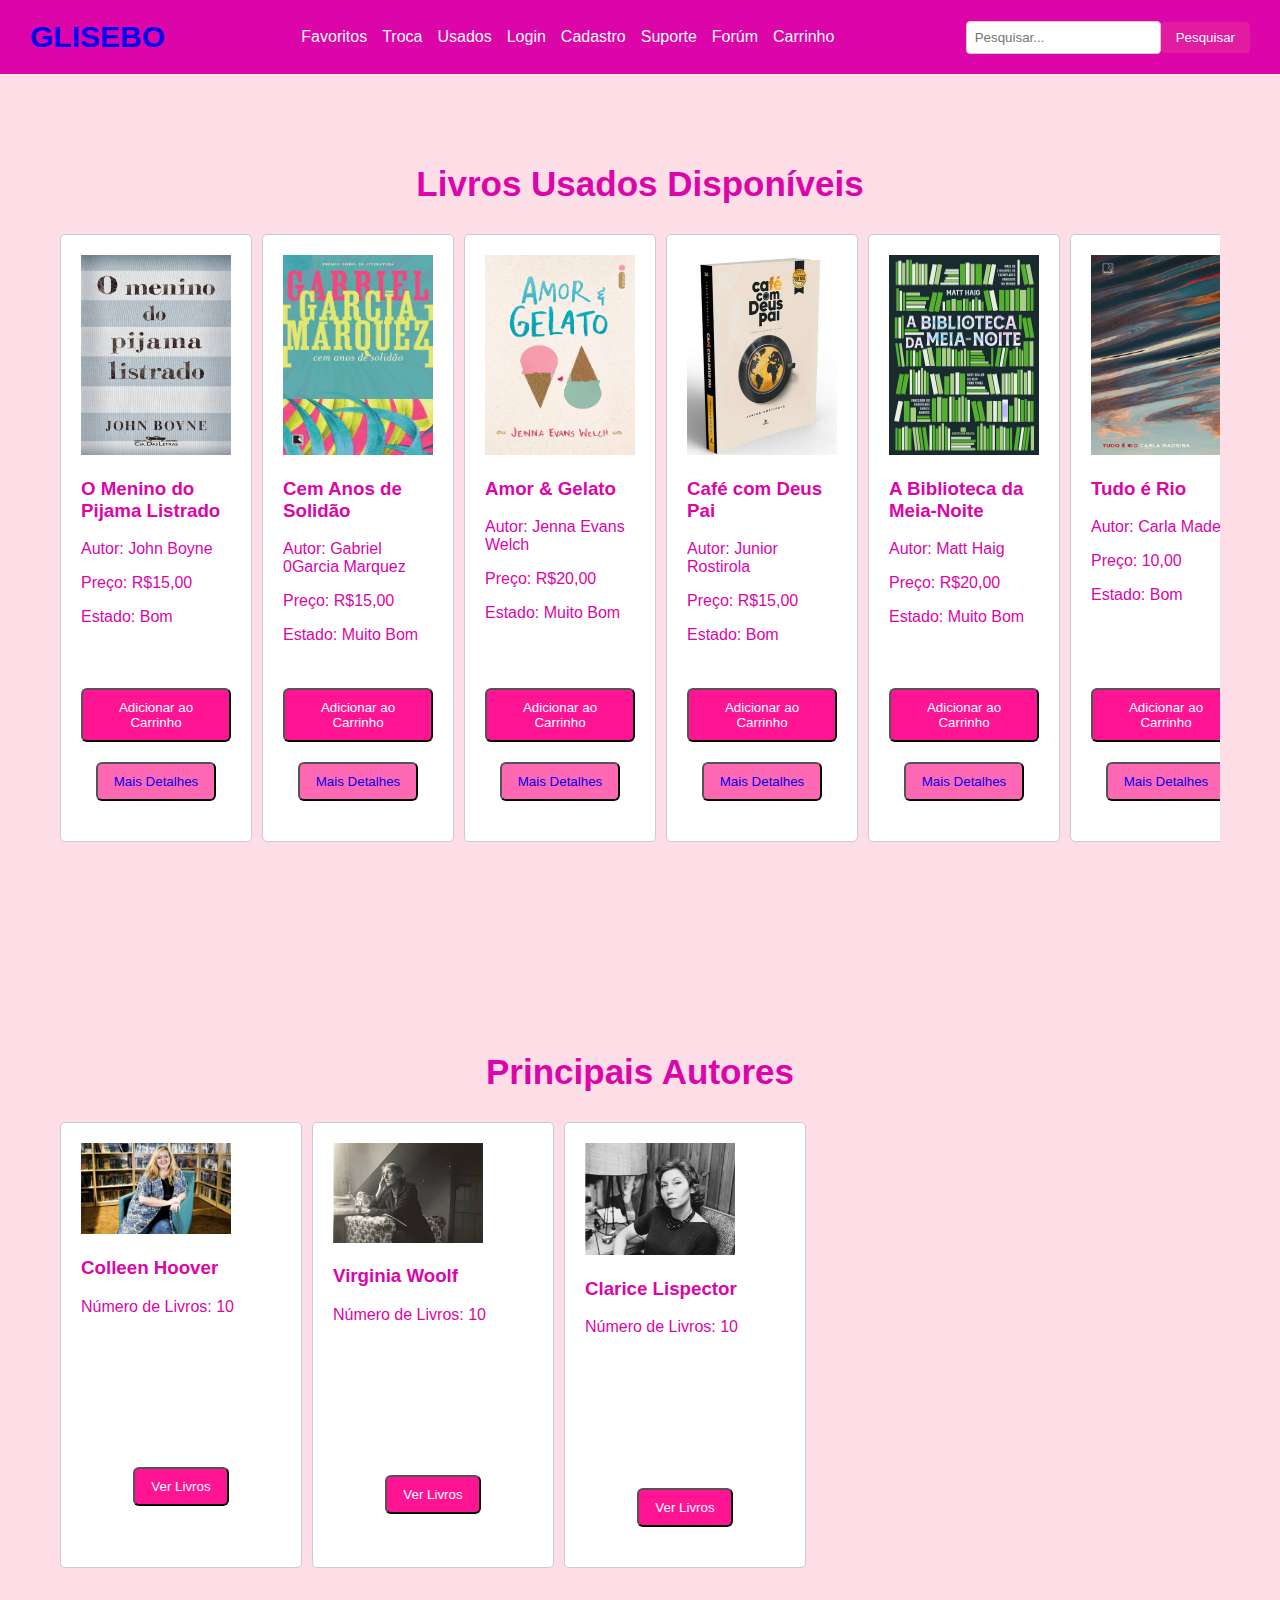
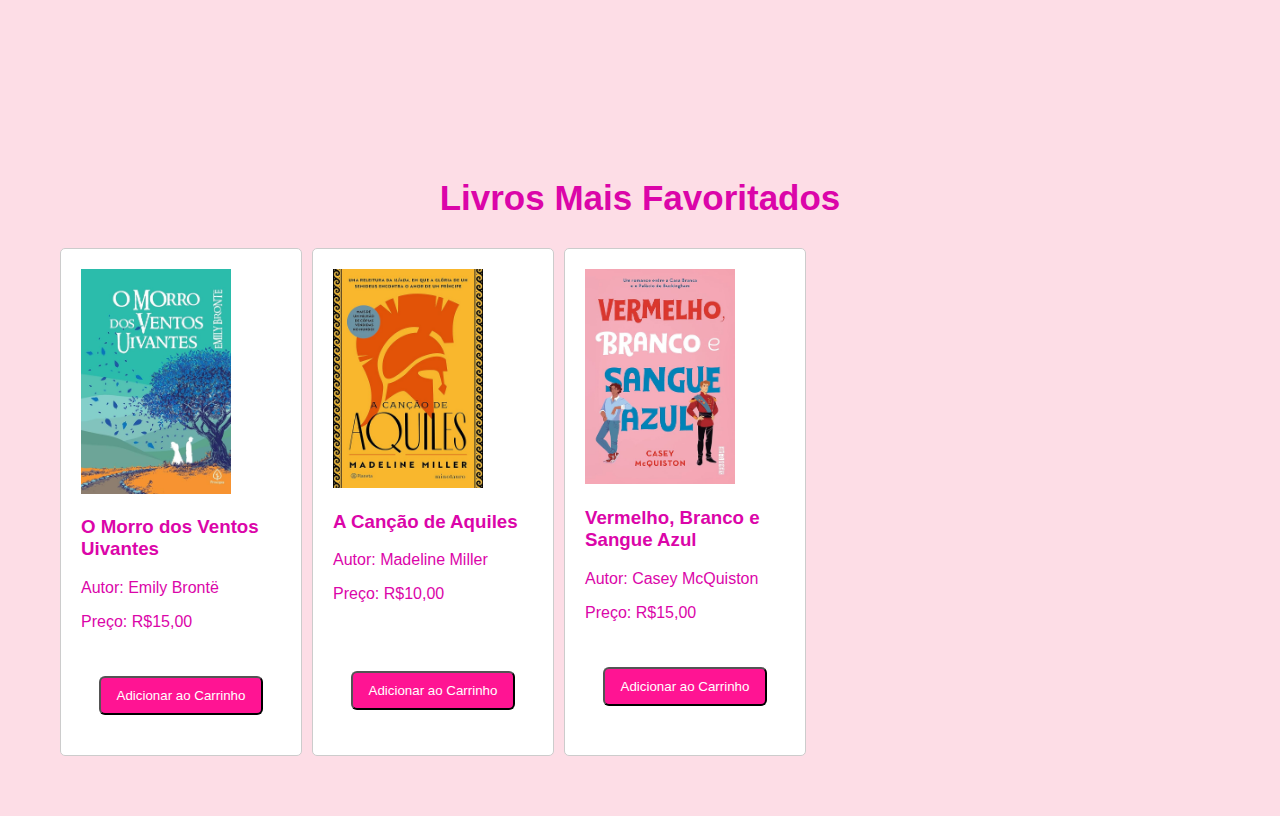
==== commit ad0b9c3e: "eva now" ====
--- a/index.html
+++ b/index.html
@@ -12,7 +12,7 @@
 <body>
 
     <header>
-        <div class="logo">GLISEBO</div>
+        <div class="logo"> <a href="index.html">GLISEBO</a></div>
         <nav class="categorias">
             <ul>
                 <li><a href="favoritos.html">Favoritos</a></li>
@@ -58,7 +58,7 @@
                     </div>
                     <button class="add-to-cart">Adicionar ao Carrinho</button>
                     <button class="visualizar1">
-                        <a href="visualiza_detalhes_livro1.html" class="visualizar">Mais Detalhes</a>
+                        <a href="visualiza_detalhes_livro2.html" class="visualizar">Mais Detalhes</a>
                     </button>
                 </div>
                 <div class="livro">
--- a/styles.css
+++ b/styles.css
@@ -64,7 +64,7 @@
 .empty-cart {
     font-size: 24px;
     font-weight: bold;
-    color: red;
+    color: rgb(252, 161, 203);
 }
 
 .recommendations {
@@ -248,7 +248,7 @@
 
 .item button {
     padding: 8px 15px;
-    background-color: #FF5733;
+    background-color: #f389ca;
     color: white;
     border: none;
     border-radius: 4px;
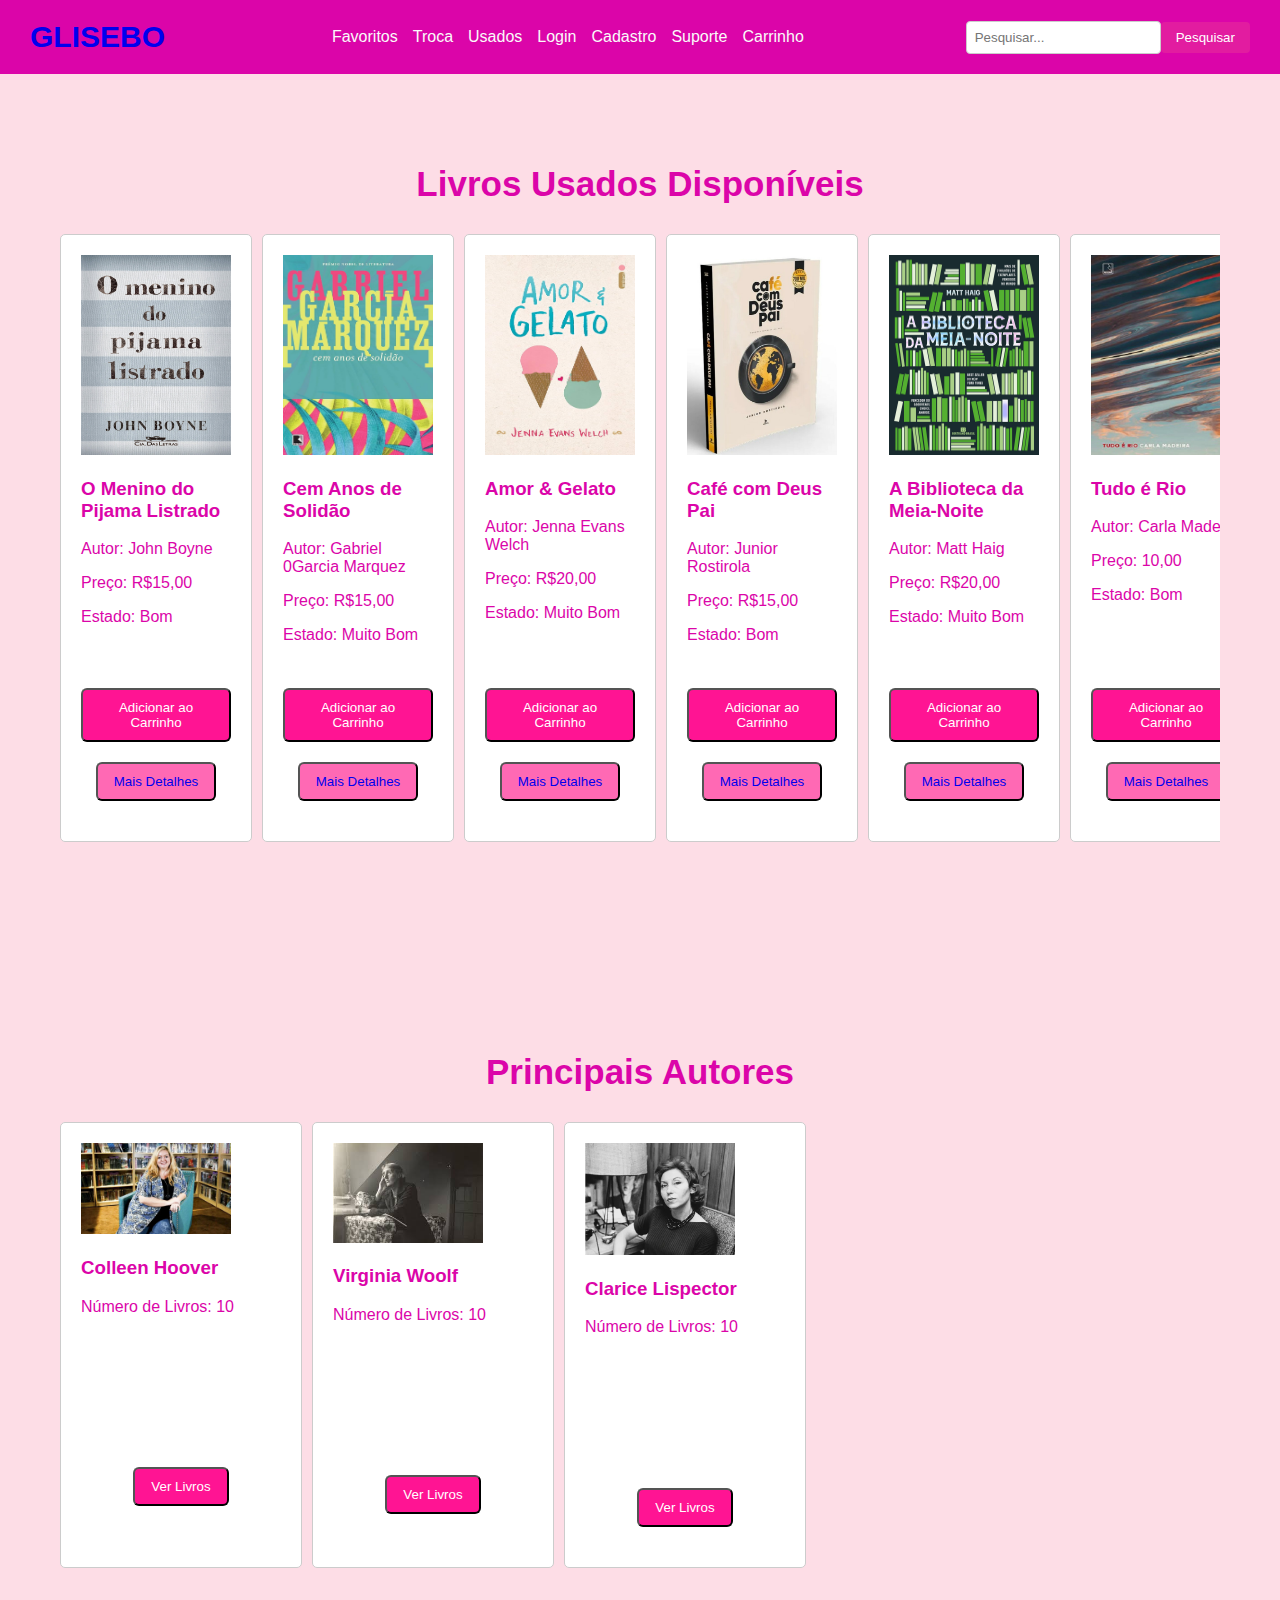
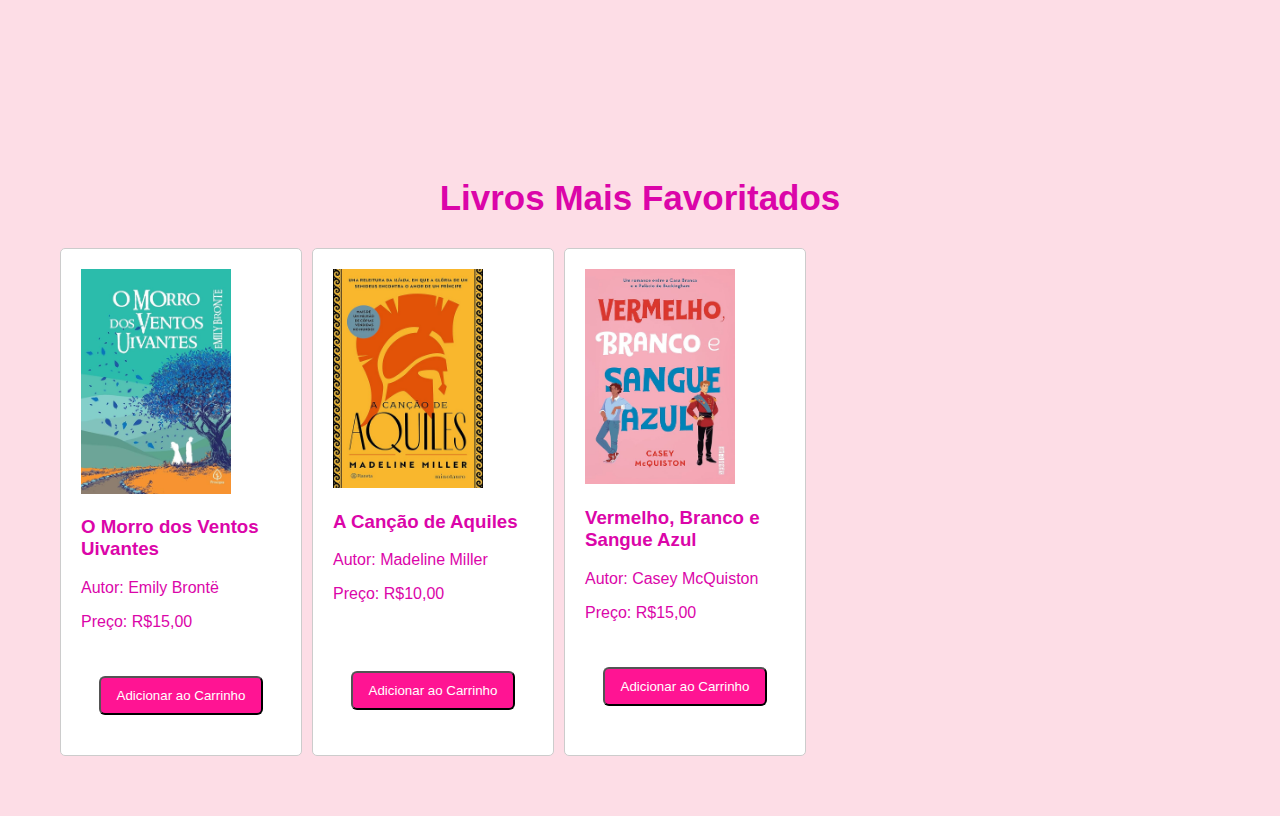
==== commit d8c1ac21: "apagar fórum" ====
--- a/index.html
+++ b/index.html
@@ -21,7 +21,6 @@
                 <li><a href="realizar_login.html">Login</a></li>
                 <li><a href="cadastrar_usuario.html">Cadastro</a></li>
                 <li><a href="receber_suporte.html">Suporte</a></li>
-                <li><a href="forúm.html">Forúm</a></li>
                 <li><a href="carrinho.html">Carrinho</a></li>
             </ul>
         </nav>
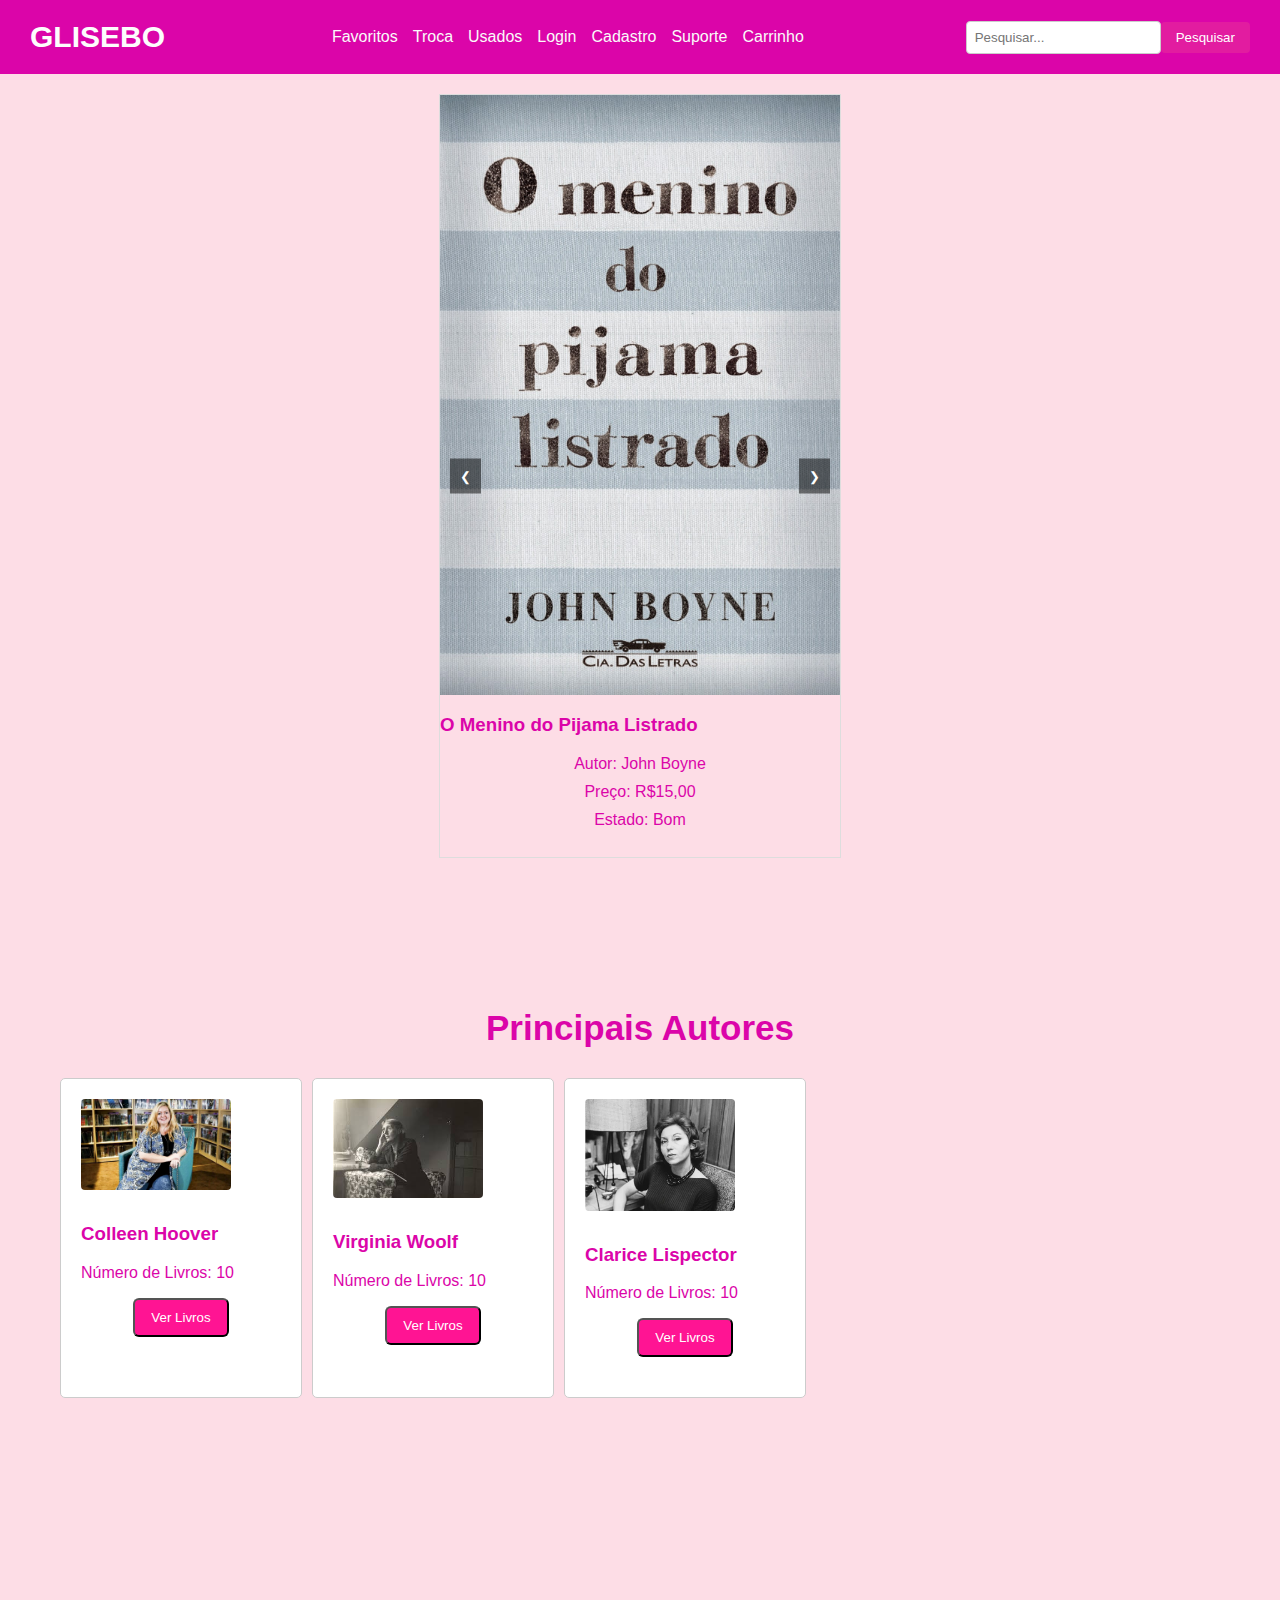
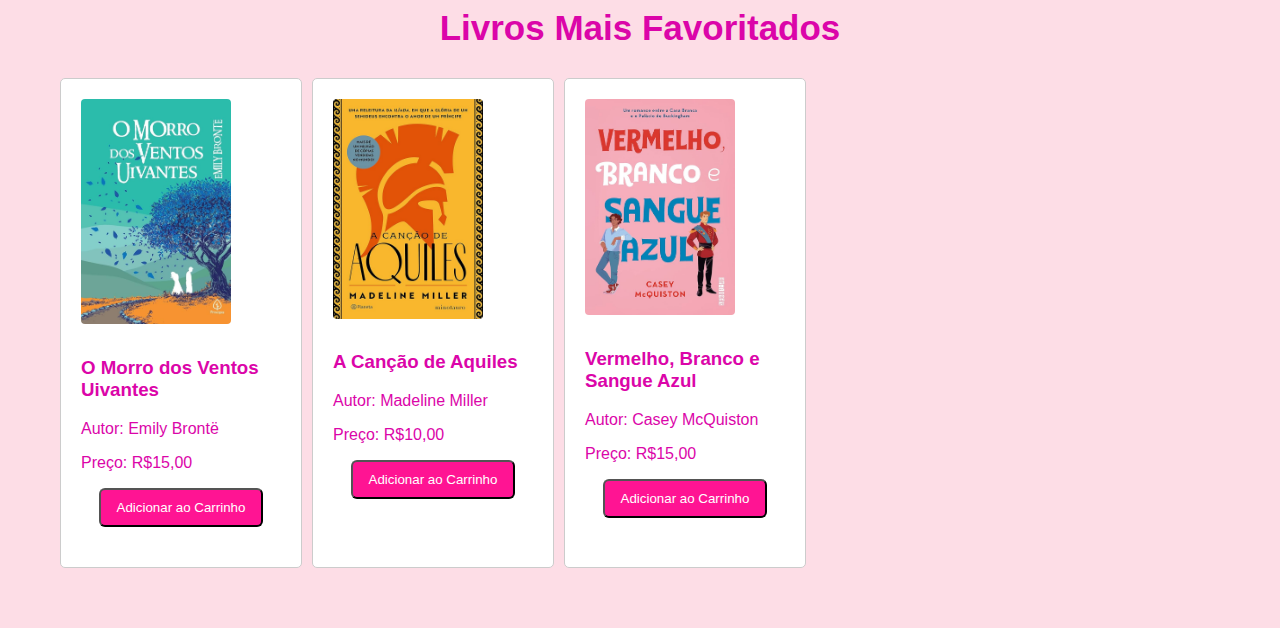
==== commit 4b874a61: "glisebo logo" ====
--- a/index.html
+++ b/index.html
@@ -7,12 +7,13 @@
     <meta name="viewport" content="width=device-width, initial-scale=1.0">
     <title>GLISEBO - Página Inicial</title>
     <link rel="stylesheet" href="styles.css">
+    <script src="script.js"></script>
 </head>
 
 <body>
 
     <header>
-        <div class="logo"> <a href="index.html">GLISEBO</a></div>
+        <div class="logo"> <a>GLISEBO</a></div>
         <nav class="categorias">
             <ul>
                 <li><a href="favoritos.html">Favoritos</a></li>
@@ -30,24 +31,19 @@
         </div>
     </header>
 
-    <div class="container">
-        <section class="livros-disponiveis">
-            <h1>Livros Usados Disponíveis</h1>
-            <div class="livros-carousel">
-                <div class="livro">
+    <main>
+        <section class="carousel">
+            <button class="carousel-button prev" onclick="prevSlide()">&#10094;</button>
+            <div class="carousel-container">
+                <div class="carousel-slide active">
                     <img class="img_livro" src="img/livro1.jpg" alt="Capa do Livro">
-                    <div class="box-inf-livro">
                         <h3>O Menino do Pijama Listrado</h3>
                         <p>Autor: John Boyne</p>
                         <p>Preço: R$15,00</p>
                         <p>Estado: Bom</p>
-                    </div>
-                    <button class="add-to-cart">Adicionar ao Carrinho</button>
-                    <button class="visualizar1">
-                        <a href="visualiza_detalhes_livro1.html" class="visualizar">Mais Detalhes</a>
-                    </button>
                 </div>
-                <div class="livro">
+
+                <div class="carousel-slide">
                     <img class="img_livro" src="img/livro2.jpg" alt="Capa do Livro">
                     <div class="box-inf-livro">
                         <h3>Cem Anos de Solidão</h3>
@@ -55,142 +51,42 @@
                         <p>Preço: R$15,00</p>
                         <p>Estado: Muito Bom</p>
                     </div>
-                    <button class="add-to-cart">Adicionar ao Carrinho</button>
-                    <button class="visualizar1">
-                        <a href="visualiza_detalhes_livro2.html" class="visualizar">Mais Detalhes</a>
-                    </button>
+
                 </div>
-                <div class="livro">
-                    <img class="img_livro" src="img/livro3.jpg" alt="Capa do Livro">
-                    <div class="box-inf-livro">
-                        <h3>Amor & Gelato</h3>
+                <div class="carousel-slide">
+                    <img src="img/livro3.jpg" alt="Produto 3">
+                     <h3>Amor & Gelato</h3>
                         <p>Autor: Jenna Evans Welch</p>
                         <p>Preço: R$20,00</p>
                         <p>Estado: Muito Bom</p>
-                    </div>
-                    <button class="add-to-cart">Adicionar ao Carrinho</button>
-                    <button class="visualizar1">
-                        <a href="#" class="visualizar">Mais Detalhes</a>
-                    </button>
                 </div>
-                <div class="livro">
-                    <img class="img_livro" src="img/livro4.jpg" alt="Capa do Livro">
-                    <div class="box-inf-livro">
-                        <h3>Café com Deus Pai</h3>
-                        <p>Autor: Junior Rostirola</p>
-                        <p>Preço: R$15,00</p>
-                        <p>Estado: Bom</p>
-                    </div>
-                    <button class="add-to-cart">Adicionar ao Carrinho</button>
-                    <button class="visualizar1">
-                        <a href="#" class="visualizar">Mais Detalhes</a>
-                    </button>
+                <div class="carousel-slide">
+                    <img src="img/livro4.jpg" alt="Produto 3">
+                    <h3>Café com Deus Pai</h3>
+                    <p>Autor: Junior Rostirola</p>
+                    <p>Preço: R$15,00</p>
+                    <p>Estado: Bom</p>
                 </div>
-                <div class="livro">
-                    <img class="img_livro" src="img/livro5.jpg" alt="Capa do Livro">
-                    <div class="box-inf-livro">
-                        <h3>A Biblioteca da Meia-Noite</h3>
+                <div class="carousel-slide">
+                    <img src="img/livro5.jpg" alt="Produto 3">
+                    <h3>A Biblioteca da Meia-Noite</h3>
                         <p>Autor: Matt Haig</p>
                         <p>Preço: R$20,00</p>
                         <p>Estado: Muito Bom</p>
-                    </div>
-                    <button class="add-to-cart">Adicionar ao Carrinho</button>
-                    <button class="visualizar1">
-                        <a href="#" class="visualizar">Mais Detalhes</a>
-                    </button>
                 </div>
-                <div class="livro">
-                    <img class="img_livro" src="img/livro6.jpg" alt="Capa do Livro">
-                    <div class="box-inf-livro">
-                        <h3>Tudo é Rio</h3>
-                        <p>Autor: Carla Madeira</p>
-                        <p>Preço: 10,00</p>
-                        <p>Estado: Bom</p>
-                    </div>
-                    <button class="add-to-cart">Adicionar ao Carrinho</button>
-                    <button class="visualizar1">
-                        <a href="#" class="visualizar">Mais Detalhes</a>
-                    </button>
+                <div class="carousel-slide">
+                    <img src="img/livro6.jpg" alt="Produto 3">
+                    <h3>Tudo é Rio</h3>
+                    <p>Autor: Carla Madeira</p>
+                    <p>Preço: 10,00</p>
+                    <p>Estado: Bom</p>
                 </div>
-                <div class="livro">
-                    <img class="img_livro" src="img/livro7.jpg" alt="Capa do Livro">
-                    <div class="box-inf-livro">
-                        <h3>É Assim que Acaba</h3>
-                        <p>Autor: Colleen Hoover</p>
-                        <p>Preço: 15,00</p>
-                        <p>Estado: Bom</p>
-                    </div>
-                    <button class="add-to-cart">Adicionar ao Carrinho</button>
-                    <button class="visualizar1">
-                        <a href="#" class="visualizar">Mais Detalhes</a>
-                    </button>
-                </div>
-                <div class="livro">
-                    <img class="img_livro" src="img/livro8.jpg" alt="Capa do Livro">
-                    <div class="box-inf-livro">
-                        <h3>Verity</h3>
-                        <p>Autor: Colleen Hoover</p>
-                        <p>Preço: 10,00</p>
-                        <p>Estado: Bom</p>
-                    </div>
-                    <button class="add-to-cart">Adicionar ao Carrinho</button>
-                    <button class="visualizar1">
-                        <a href="#" class="visualizar">Mais Detalhes</a>
-                    </button>
-                </div>
-                <div class="livro">
-                    <img class="img_livro" src="img/livro9.jpg" alt="Capa do Livro">
-                    <div class="box-inf-livro">
-                        <h3>O Deus que Destrói Sonhos</h3>
-                        <p>Autor: Rodrigo Bibo</p>
-                        <p>Preço: 5,00</p>
-                        <p>Estado: Ruim</p>
-                    </div>
-                    <button class="add-to-cart">Adicionar ao Carrinho</button>
-                    <button class="visualizar1">
-                        <a href="#" class="visualizar">Mais Detalhes</a>
-                    </button>
-                </div>
-                <div class="livro">
-                    <img class="img_livro" src="img/livro10.jpg" alt="Capa do Livro">
-                    <div class="box-inf-livro">
-                        <h3>Torto Arado</h3>
-                        <p>Autor: Itamar Vieira Junior</p>
-                        <p>Preço: 5,00</p>
-                        <p>Estado: Ruim</p>
-                    </div>
-                    <button class="add-to-cart">Adicionar ao Carrinho</button>
-                    <button class="visualizar1">
-                        <a href="#" class="visualizar">Mais Detalhes</a>
-                    </button>
-                </div>
-                <div class="livro">
-                    <img class="img_livro" src="img/livro11.jpg" alt="Capa do Livro">
-                    <div class="box-inf-livro">
-                        <h3>A Natureza da Mordida</h3>
-                        <p>Autor: Carla Madeira</p>
-                        <p>Preço: 10,00</p>
-                        <p>Estado: Bom</p>
-                    </div>
-                    <button class="add-to-cart">Adicionar ao Carrinho</button>
-                    <button class="visualizar1">
-                        <a href="#" class="visualizar">Mais Detalhes</a>
-                    </button>
-                </div>
-                <div class="livro">
-                    <img class="img_livro" src="img/livro3.jpg" alt="Capa do Livro">
-                    <div class="box-inf-livro">
-                        <h3>O Lado Feio do Amor</h3>
-                        <p>Autor: Coollen Hoover</p>
-                        <p>Preço: 15,00</p>
-                        <p>Estado: Bom</p>
-                    </div>
-                    <button class="add-to-cart">Adicionar ao Carrinho</button>
-                    <button class="visualizar1">
-                        <a href="#" class="visualizar">Mais Detalhes</a>
-                    </button>
-                </div>
+            </div>
+            <button class="carousel-button next" onclick="nextSlide()">&#10095;</button>
         </section>
+    </main>
+
+    
 
         <section class="autores-principais">
             <h1>Principais Autores</h1>
--- a/styles.css
+++ b/styles.css
@@ -15,15 +15,12 @@
     color: white;
 }
 
-.livros-disponiveis, .autores-principais, .livros-favoritados {
+.autores-principais, .livros-favoritados {
     padding: 60px;
 }
 
 
-img {
-    max-width: 150px;
-    height: auto;
-}
+
 
 .add-to-cart, .visualizar1 {
     background-color: #ff69b4; /* Cor do botão */
@@ -77,7 +74,6 @@
 .logo {
     font-size: 30px;
     font-weight: bold;
-    font-family: 'Source Sans Pro', sans-serif;
     color: #fdfdfd;
     margin-right: 20px; /* Adicionando margem à direita */
 }
@@ -129,16 +125,13 @@
     cursor: pointer;
 }
 
-.livros-disponiveis {
-    margin-bottom: 60px; 
-}
 .autores-principais {
     margin-top: 60px; 
 }
 .livros-favoritados{
     margin-top: 60px;
 }
-.livro, .autor, .favorito {
+ .autor, .favorito {
     background-color: #fff;
     border: 1px solid #ccc;
     border-radius: 5px;
@@ -147,20 +140,9 @@
     width: 200px;
 }
 
-.livros-carousel, .autores-carousel, .favoritos-carousel {
+.autores-carousel, .favoritos-carousel {
     display: flex;
     overflow-x:auto; 
-}
-
-.img_livro{
-    width: 200px;
-    height: 200px;
-}
-.img_autor{
-    width: 200px;
-}
-.img_favorito{
-    width: 200px;
 }
 
 h1 {
@@ -170,7 +152,7 @@
 }
 
 footer {
-    background-color: #F6D9E2;
+    background-color: #fddde6;
     padding: 20px;
     text-align: center;
 }
@@ -185,18 +167,12 @@
 
 .livro-usado {
     width: 250px;
-    background-color: #fff;
+    background-color: #fddde6;
     padding: 20px;
     border-radius: 8px;
     box-shadow: 0 0 10px rgba(0, 0, 0, 0.1);
 }
 
-.livro-usado img {
-    max-width: 100%;
-    height: auto;
-    border-radius: 4px;
-    margin-bottom: 10px;
-}
 
 .livro-usado .detalhes h2 {
     font-size: 20px;
@@ -230,8 +206,14 @@
     box-shadow: 0 0 10px rgba(0, 0, 0, 0.1);
 }
 
-.item img {
-    max-width: 100%;
+.img_autor {
+    max-width: 150px;
+    height: auto;
+    border-radius: 4px;
+    margin-bottom: 10px;
+}
+.img_favorito {
+    max-width: 150px;
     height: auto;
     border-radius: 4px;
     margin-bottom: 10px;
@@ -320,11 +302,50 @@
     margin-bottom: 20px;
 }
 
-.box-inf-livro{
-    height: 200px;
-}
-
-.box-inf-livro-fav{
-    height: 150px;
-}
-
+.carousel {
+    position: relative;
+    max-width: 400px;
+    margin: 20px auto;
+    overflow: hidden;
+    border: 1px solid #dddddd;
+}
+
+.carousel-container {
+    display: flex;
+    transition: transform 0.5s ease-in-out;
+}
+
+.carousel-slide {
+    min-width: 100%;
+    box-sizing: border-box;
+}
+
+.carousel-slide img {
+    width: 100%;
+    display: block;
+}
+
+.carousel-button {
+    position: absolute;
+    top: 50%;
+    transform: translateY(-50%);
+    background-color: rgba(0, 0, 0, 0.5);
+    border: none;
+    color: #fff;
+    padding: 10px;
+    cursor: pointer;
+    z-index: 10;
+}
+
+.carousel-button.prev {
+    left: 10px;
+}
+
+.carousel-button.next {
+    right: 10px;
+}
+
+.carousel-slide h2, .carousel-slide p {
+    text-align: center;
+    margin: 10px 0;
+}